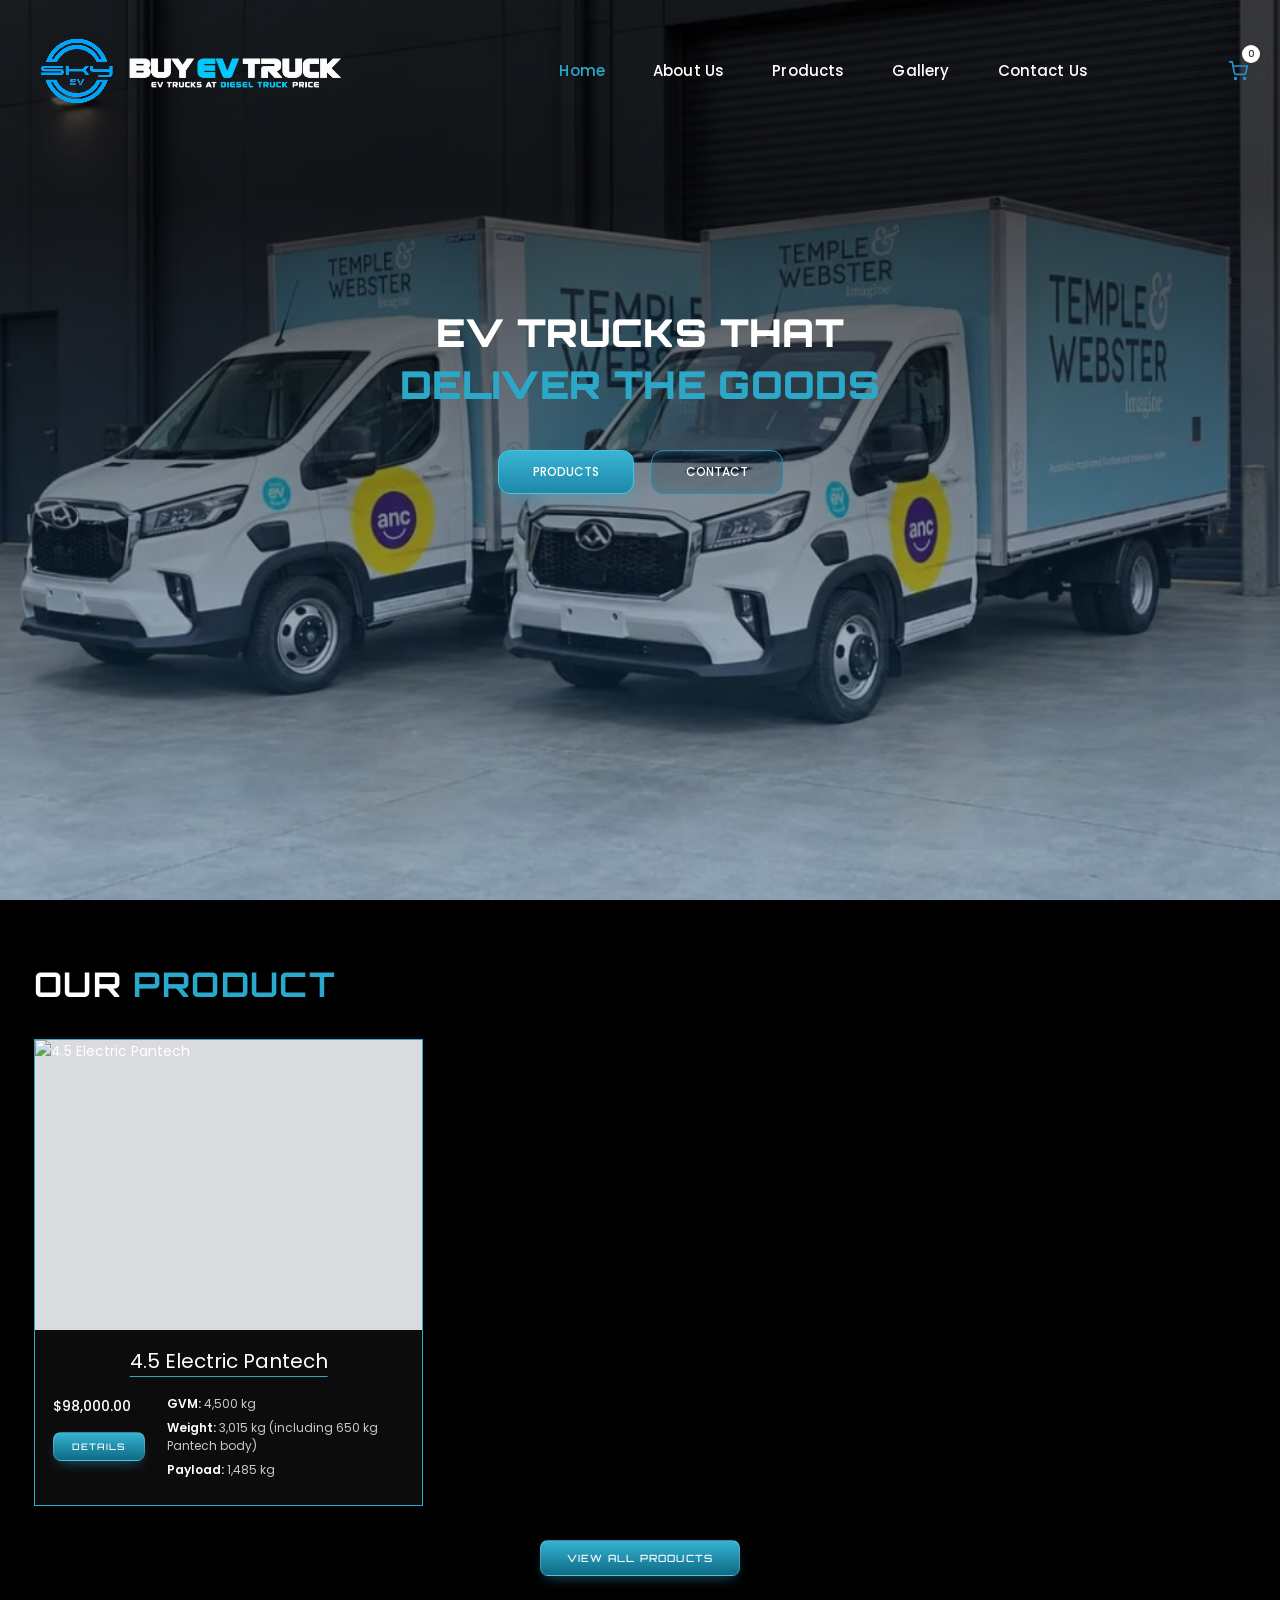
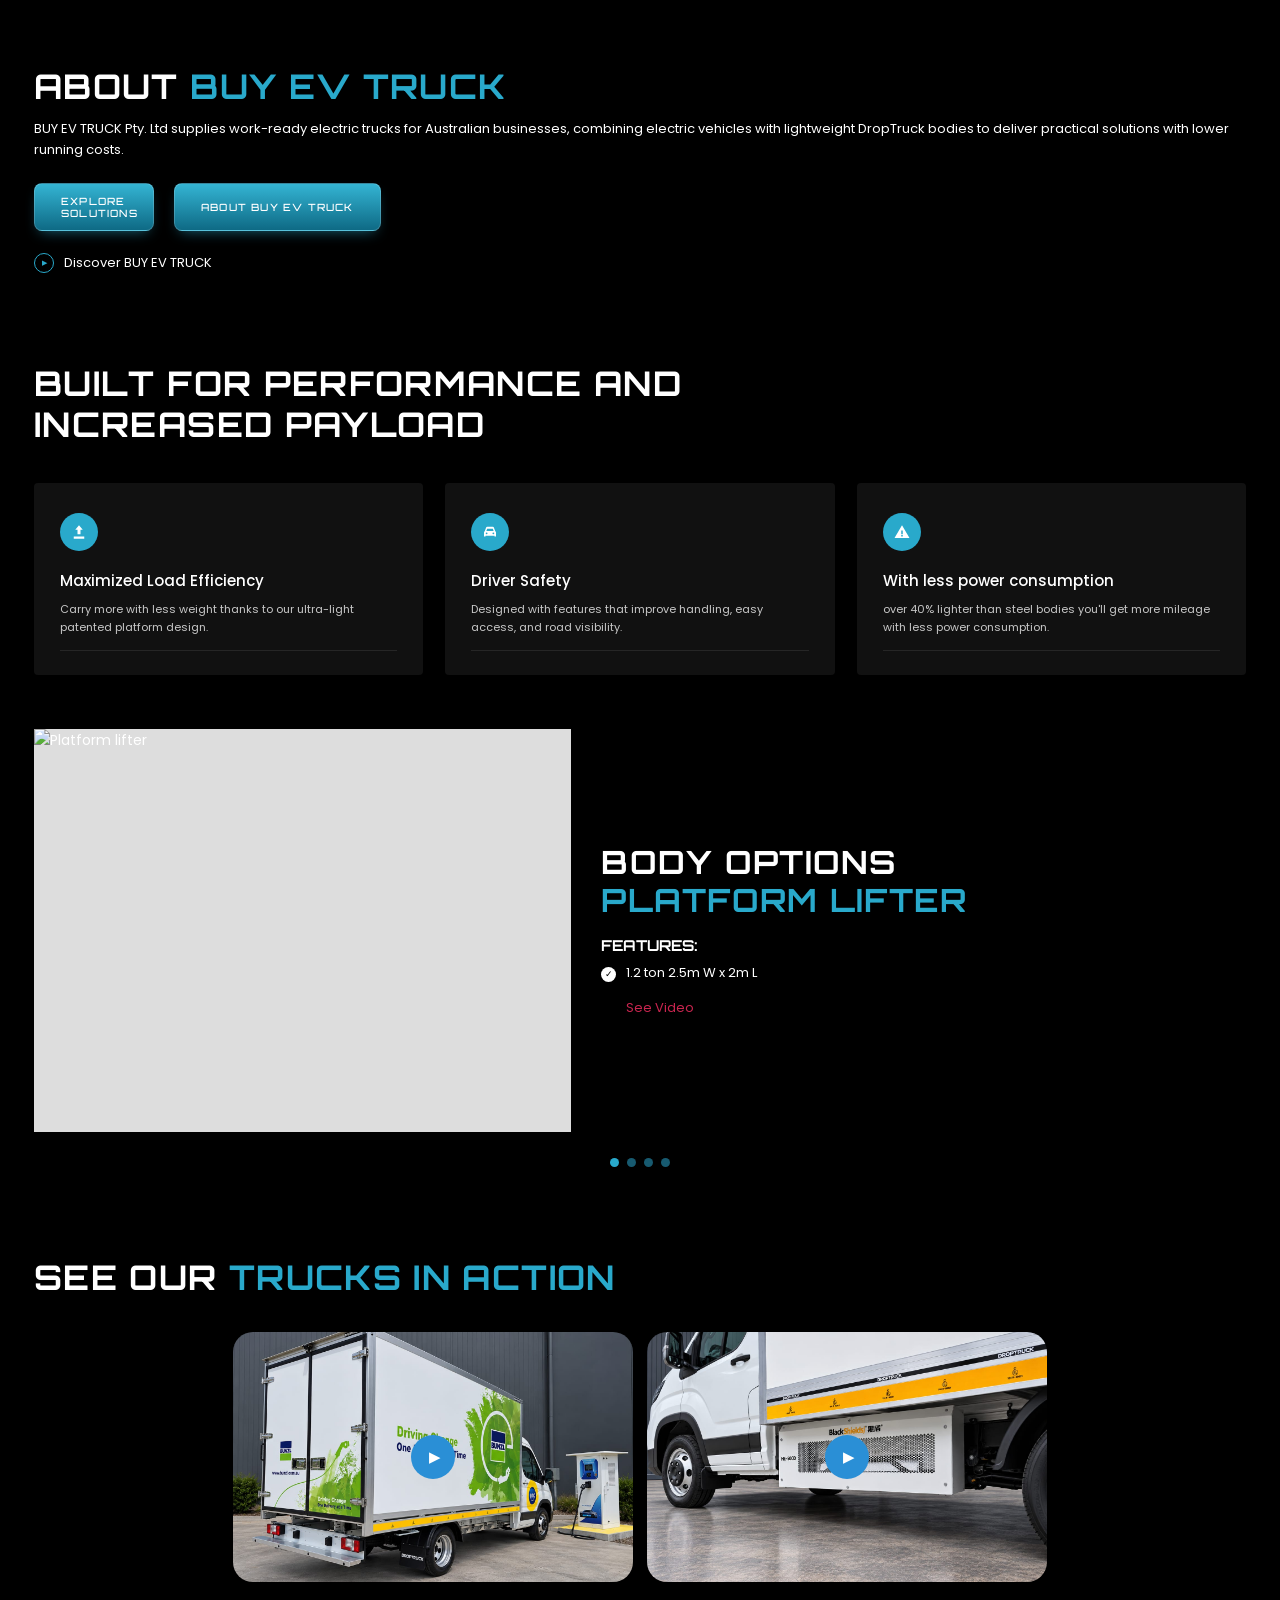
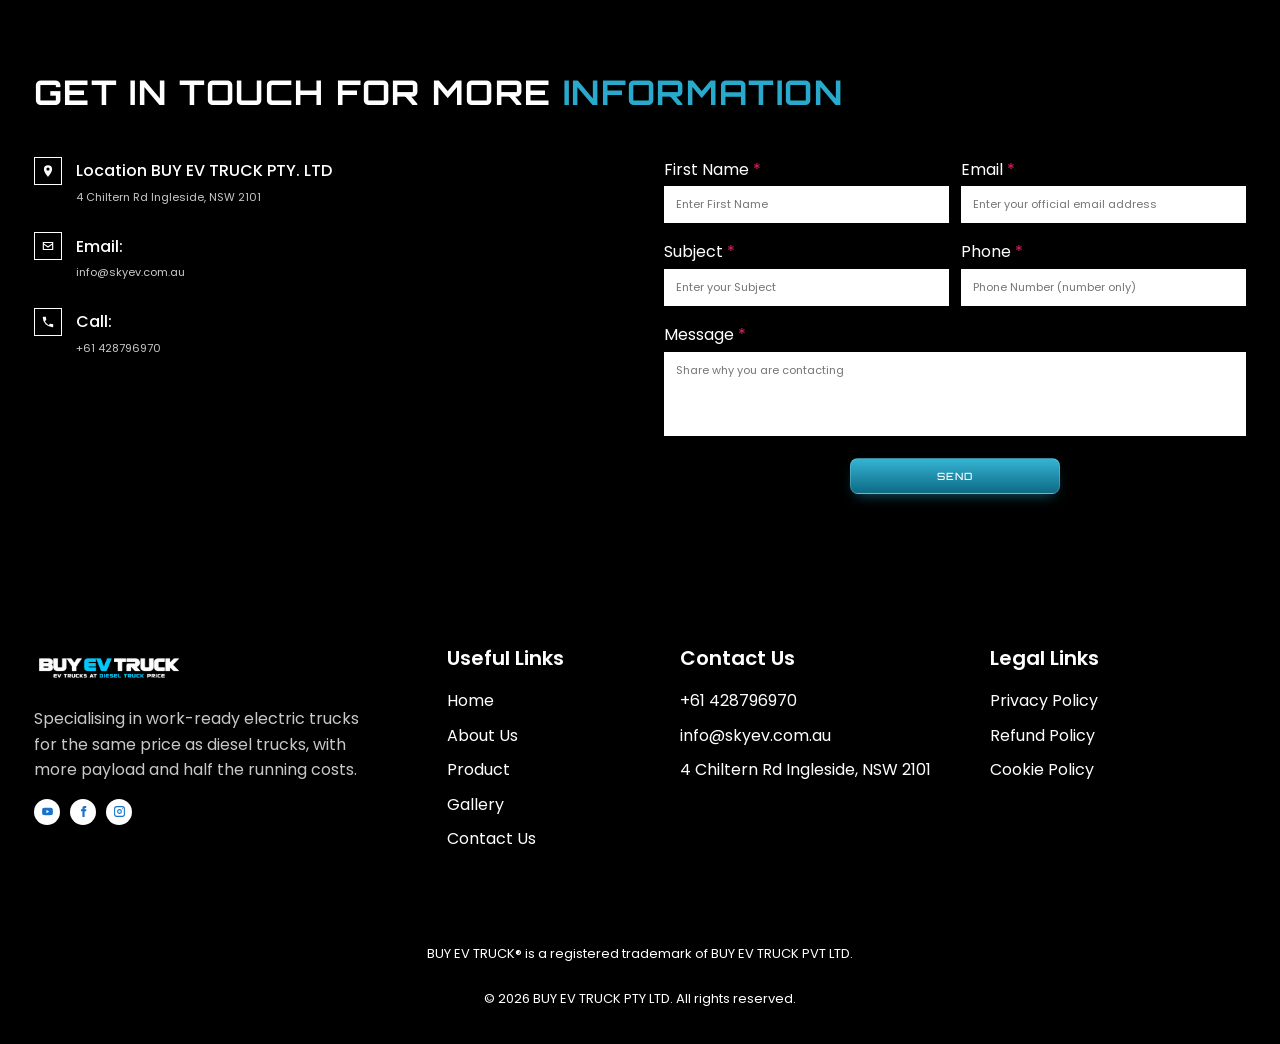
==== index.html @ 8d421ed3 "Update index.html" ====
<!doctype html>
<html lang="en">
  <head>
    <meta charset="UTF-8" />
    <meta name="viewport" content="width=device-width, initial-scale=1" />
    <title>Home | BUY EV TRUCK</title>
    <link rel="preconnect" href="https://fonts.googleapis.com" />
    <link
      href="https://fonts.googleapis.com/css2?family=Orbitron:wght@500;700;900&family=Poppins:wght@300;400;500;600&display=swap"
      rel="stylesheet"
    />
    <link rel="stylesheet" href="style.css" />
    <link
      rel="stylesheet"
      href="https://cdnjs.cloudflare.com/ajax/libs/font-awesome/7.3.1/css/all.css"
      integrity="sha512-x9WwyMYBnlXMNQ6kQ/Lyzu1NqIhLQKL5Oq6xByfXuRj7s9CskyCbLv/1IjqzJmXwFXWr0ov6jBV7Qbc0hh9nHg=="
      crossorigin="anonymous"
      referrerpolicy="no-referrer"
    />
  </head>
  <body>
    <header id="hd">
      <div class="hwrap">
        <a class="logoGrid" href="/">
          <video loop autoplay muted playsinline>
            <source src="/images/newLogo.webm">
          </video>
        </a>
        <a class="logo" href="/"><img src="/images/logo.png" alt="Buy Ev Truck Logo" /></a>
        <button class="burger" id="bg" aria-label="Menu">☰</button>
        <nav id="nv">
          <ul>
            <li><a class="on" href="/">Home</a></li>
            <li><a href="about.html">About Us</a></li>
            <li><a href="products.html">Products</a></li>
            <li><a href="#gallery">Gallery</a></li>
            <li><a href="#contact">Contact Us</a></li>
            <li>
              <a class="cart" href="#" aria-label="Cart"
                ><svg
                  width="20"
                  height="20"
                  viewBox="0 0 24 24"
                  fill="none"
                  stroke="currentColor"
                  stroke-width="2"
                >
                  <circle cx="9" cy="21" r="1" />
                  <circle cx="20" cy="21" r="1" />
                  <path
                    d="M1 1h4l2.7 13.4a2 2 0 0 0 2 1.6h9.7a2 2 0 0 0 2-1.6L23 6H6"
                  /></svg
                ><b>0</b></a
              >
            </li>
          </ul>
        </nav>
      </div>
    </header>

    <main id="top">
      <div class="hero">
        <div class="wrap">
          <h1>EV Trucks That <span>Deliver The Goods</span></h1>
          <div class="hero-btns">
            <a class="hb fill" href="#products">Products</a
            ><a class="hb ghost" href="#contact">Contact</a>
          </div>
        </div>
      </div>

      <section id="products">
        <div class="wrap">
          <h2>Our <span class="ac">Product</span></h2>
          <div class="grid" id="homeProducts"></div>
          <div style="text-align: center; margin-top: 34px">
            <a class="btn" href="products.html">View All Products</a>
          </div>
        </div>
      </section>

      <section id="about" class="about" style="padding-top: 90px">
        <div class="wrap">
          <div class="stack">
            <h2>About <span class="ac">Buy Ev Truck</span></h2>
            <p>
              BUY EV TRUCK Pty. Ltd supplies work-ready electric trucks for Australian businesses, combining electric vehicles with lightweight DropTruck bodies to deliver practical solutions with lower running costs.
            </p>
            <div style="display: flex; gap: 20px;">
              <a class="btn" style="width: 120px;" href="products.html">Explore Solutions</a>
              <a class="btn" style="display: flex; align-items: center; justfy-content: center;" href="/about.html">About Buy Ev Truck</a>
            </div>
            <a
              class="discover"
              href="https://youtube.com/shorts/9mEk3uQHOSY?si=m3sjvlnESc61tAbG"
              target="_blank"
              rel="noopener"
              ><i>▶</i> Discover BUY EV TRUCK</a
            >
          </div>
        </div>
      </section>

      <section style="padding-top: 90px">
        <div class="wrap">
          <h2 style="max-width: 760px">
            Built for Performance and increased payload
          </h2>
          <div class="feat">
            <div>
              <span class="ic"
                ><svg viewBox="0 0 24 24">
                  <path d="M12 3l5 6h-3v6h-4V9H7zM5 18h14v3H5z" /></svg
              ></span>
              <h4>Maximized Load Efficiency</h4>
              <p>
                Carry more with less weight thanks to our ultra-light patented
                platform design.
              </p>
            </div>
            <div>
              <span class="ic"
                ><svg viewBox="0 0 24 24">
                  <path
                    d="M5 11l1.6-4.5A2 2 0 0 1 8.5 5h7a2 2 0 0 1 1.9 1.5L19 11a2 2 0 0 1 1 1.7V18h-2v-1H6v1H4v-5.3A2 2 0 0 1 5 11zm2.2-.5h9.6l-1-3H8.2zM7.5 15a1.2 1.2 0 1 0 0-2.4 1.2 1.2 0 0 0 0 2.4zm9 0a1.2 1.2 0 1 0 0-2.4 1.2 1.2 0 0 0 0 2.4z"
                  /></svg
              ></span>
              <h4>Driver Safety</h4>
              <p>
                Designed with features that improve handling, easy access, and
                road visibility.
              </p>
            </div>
            <div>
              <span class="ic"
                ><svg viewBox="0 0 24 24">
                  <path d="M12 3L2 20h20zm-1 7h2v5h-2zm0 6h2v2h-2z" /></svg
              ></span>
              <h4>With less power consumption</h4>
              <p>
                over 40% lighter than steel bodies you'll get more mileage with
                less power consumption.
              </p>
            </div>
          </div>

          <div class="slider" id="sl">
            <div class="slide on">
              <img
                src="https://dao000pg6obv7.cloudfront.net/wp-content/uploads/2026/04/05104829/05-04-2026-01.webp"
                alt="Platform lifter"
              />
              <div>
                <h2>
                  Body Options<br /><span class="ac">Platform lifter</span>
                </h2>
                <h4>Features:</h4>
                <ul>
                  <li>1.2 ton 2.5m W x 2m L</li>
                </ul>
                <a
                  class="v"
                  href="https://youtube.com/shorts/jgB_237BGws"
                  target="_blank"
                  rel="noopener"
                  >See Video</a
                >
              </div>
            </div>
            <div class="slide">
              <img
                src="https://dao000pg6obv7.cloudfront.net/wp-content/uploads/2026/03/29004725/28-03-2026-01.webp"
                alt="Roller door"
              />
              <div>
                <h2>Body Options<br /><span class="ac">Roller Door</span></h2>
                <h4>Features:</h4>
                <ul>
                  <li>
                    High strength aluminium power coated. Roller door with
                    double aluminium hollow core.
                  </li>
                </ul>
                <a
                  class="v"
                  href="https://youtube.com/shorts/9Xf286ICIg0"
                  target="_blank"
                  rel="noopener"
                  >See Video</a
                >
              </div>
            </div>
            <div class="slide">
              <img
                src="https://dao000pg6obv7.cloudfront.net/wp-content/uploads/2026/03/29013926/28-03-2026-02.webp"
                alt="Side door pantech"
              />
              <div>
                <h2>Body Options<br /><span class="ac">Side Door</span></h2>
                <h4>Features:</h4>
                <ul>
                  <li>30mm polypropylene honeycomb panel.</li>
                </ul>
                <a
                  class="v"
                  href="https://www.youtube.com/shorts/qhRdh83KUCo"
                  target="_blank"
                  rel="noopener"
                  >See Video</a
                >
              </div>
            </div>
            <div class="slide">
              <img
                src="https://dao000pg6obv7.cloudfront.net/wp-content/uploads/2026/03/29013928/28-03-2026-03.webp"
                alt="5.4 M Pantech"
              />
              <div>
                <h2>Body Options<br /><span class="ac">5.4 M Pantech</span></h2>
                <h4>Features:</h4>
                <ul>
                  <li>High strength aluminium extrusion floor.</li>
                  <li>
                    15mm polypropylene honeycomb panel to achieve lightweight.
                  </li>
                  <li>5.5m L x 2.5m W x 2.4m H</li>
                  <li>810 kg weight.</li>
                  <li>
                    Heat insulation and moisture proof properties, Barndoor
                    standard or Roller door option with double aluminium hollow
                    core.
                  </li>
                </ul>
                <a
                  class="v"
                  href="https://www.youtube.com/shorts/qhRdh83KUCo"
                  target="_blank"
                  rel="noopener"
                  >See Video</a
                >
              </div>
            </div>
            <div class="dots">
              <button class="on" aria-label="Slide 1"></button
              ><button aria-label="Slide 2"></button
              ><button aria-label="Slide 3"></button
              ><button aria-label="Slide 4"></button>
            </div>
          </div>
        </div>
      </section>

      <section id="gallery" style="padding-top: 90px">
        <div class="wrap">
          <h2>See our <span class="ac">Trucks in Action</span></h2>
          <div class="vids">
            <a
              class="vid"
              href="https://www.youtube.com/shorts/-47t3LtEYHg"
              target="_blank"
              rel="noopener"
              ><img
                src="/images/video-1.jpeg"
                alt="Video 1"
              /><i>▶</i></a
            >
            <a
              class="vid"
              href="https://www.youtube.com/shorts/ZgOlQB7SwxM"
              target="_blank"
              rel="noopener"
              ><img
                src="/images/video-2.jpeg"
                alt="Video 2"
              /><i>▶</i></a
            >
          </div>
        </div>
      </section>

      <section id="contact" style="padding-top: 90px">
        <div class="wrap">
          <h2>Get in touch for more <span class="ac">Information</span></h2>
          <div class="cgrid">
            <div class="info">
              <div>
                <span
                  ><svg viewBox="0 0 24 24">
                    <path
                      d="M12 2a7 7 0 0 0-7 7c0 5 7 13 7 13s7-8 7-13a7 7 0 0 0-7-7zm0 9.5A2.5 2.5 0 1 1 12 6a2.5 2.5 0 0 1 0 5.500z"
                    /></svg></span
                ><b>Location BUY EV TRUCK PTY. LTD</b>
                <p>4 Chiltern Rd Ingleside, NSW 2101</p>
              </div>
              <div>
                <span
                  ><svg viewBox="0 0 24 24">
                    <path
                      d="M3 5h18v14H3zm2 2v.5l7 5 7-5V7zm14 3l-7 5-7-5v7h14z"
                    /></svg></span
                ><b>Email:</b>
                <p><a href="mailto:info@skyev.com.au">info@skyev.com.au</a></p>
              </div>
              <div>
                <span
                  ><svg viewBox="0 0 24 24">
                    <path
                      d="M6.6 10.800a15 15 0 0 0 6.600 6.600l2.200-2.200a1 1 0 0 1 1-.25 11 11 0 0 0 3.500.56 1 1 0 0 1 1 1V20a1 1 0 0 1-1 1A17 17 0 0 1 3 4a1 1 0 0 1 1-1h3.500a1 1 0 0 1 1 1c0 1.200.2 2.400.56 3.500a1 1 0 0 1-.25 1z"
                    /></svg></span
                ><b>Call:</b>
                <p><a href="tel:+61428796970">+61 428796970</a></p>
              </div>
            </div>
            <form id="f">
              <div>
                <label>First Name <em>*</em></label
                ><input required placeholder="Enter First Name" />
              </div>
              <div>
                <label>Email <em>*</em></label
                ><input
                  type="email"
                  required
                  placeholder="Enter your official email address"
                />
              </div>
              <div>
                <label>Subject <em>*</em></label
                ><input required placeholder="Enter your Subject" />
              </div>
              <div>
                <label>Phone <em>*</em></label
                ><input
                  type="tel"
                  required
                  pattern="[0-9+ ]{6,}"
                  placeholder="Phone Number (number only)"
                />
              </div>
              <div class="full">
                <label>Message <em>*</em></label
                ><textarea
                  required
                  placeholder="Share why you are contacting"
                ></textarea>
              </div>
              <button class="btn" type="submit">Send</button>
              <div id="ok" role="status"></div>
            </form>
          </div>
        </div>
      </section>
    </main>

    <footer>
      <div class="wrap">
        <div class="fgrid">
          <div>
            <a class="logo" href="/"
              ><img
                src="/images/logo.png"
                alt="Buy Ev Truck Logo"
            /></a>
            <p class="about-t">
              Specialising in work-ready electric trucks for the same price as diesel trucks, with more payload and half the running costs.
            </p>
            <div class="soc">
              <a
                href="https://www.youtube.com/@SKYEV_Australia"
                aria-label="YouTube"
                ><svg viewBox="0 0 24 24">
                  <path
                    d="M21.600 7.200a2.500 2.500 0 0 0-1.800-1.800C18.200 5 12 5 12 5s-6.200 0-7.800.4A2.500 2.500 0 0 0 2.400 7.200C2 8.800 2 12 2 12s0 3.200.4 4.800a2.500 2.500 0 0 0 1.800 1.800C5.800 19 12 19 12 19s6.200 0 7.800-.4a2.500 2.500 0 0 0 1.800-1.800c.4-1.600.4-4.800.4-4.800s0-3.200-.4-4.800zM10 15V9l5.200 3z"
                  /></svg
              ></a>
              <a
                href="https://www.facebook.com/SKYEV.Australia"
                aria-label="Facebook"
                ><svg viewBox="0 0 24 24">
                  <path
                    d="M14 8V6.500c0-.7.200-1 1.200-1H17V2h-2.800C11.500 2 10 3.600 10 6v2H7.500v3.500H10V22h4v-10.500h2.800L17.300 8z"
                  /></svg
              ></a>
              <a
                href="https://www.instagram.com/skyev.com.au"
                aria-label="Instagram"
                ><svg viewBox="0 0 24 24">
                  <path
                    d="M7 2h10a5 5 0 0 1 5 5v10a5 5 0 0 1-5 5H7a5 5 0 0 1-5-5V7a5 5 0 0 1 5-5zm0 2a3 3 0 0 0-3 3v10a3 3 0 0 0 3 3h10a3 3 0 0 0 3-3V7a3 3 0 0 0-3-3zm5 3.500A4.500 4.500 0 1 1 7.500 12 4.500 4.500 0 0 1 12 7.500zm0 2A2.500 2.500 0 1 0 14.500 12 2.500 2.500 0 0 0 12 9.500zM17.500 6a1 1 0 1 1-1 1 1 1 0 0 1 1-1z"
                  /></svg
              ></a>
            </div>
          </div>
          <div>
            <h5>Useful Links</h5>
            <ul>
              <li><a href="/">Home</a></li>
              <li><a href="about.html">About Us</a></li>
              <li><a href="products.html">Product</a></li>
              <li><a href="#gallery">Gallery</a></li>
              <li><a href="#contact">Contact Us</a></li>
            </ul>
          </div>
          <div>
            <h5>Contact Us</h5>
            <ul>
              <li><a href="tel:+61428796970">+61 428796970</a></li>
              <li><a href="mailto:info@skyev.com.au">info@skyev.com.au</a></li>
              <li>4 Chiltern Rd Ingleside, NSW 2101</li>
            </ul>
          </div>
          <div>
            <h5>Legal Links</h5>
            <ul>
              <li><a href="#">Privacy Policy</a></li>
              <li><a href="#">Refund Policy</a></li>
              <li><a href="#">Cookie Policy</a></li>
            </ul>
          </div>
        </div>
        <div class="copy">
          BUY EV TRUCK® is a registered trademark of BUY EV TRUCK PVT LTD.<br />© 2026 BUY EV TRUCK PTY
          LTD. All rights reserved.
        </div>
      </div>
    </footer>

    <script src="app.js"></script>
    <script>
      SKY.renderCards("#homeProducts", 3);
    </script>
    <script>
      (function () {
        var hd = document.getElementById("hd"),
          nv = document.getElementById("nv");
        addEventListener(
          "scroll",
          function () {
            hd.classList.toggle("solid", scrollY > 40);
          },
          { passive: true },
        );
        document.getElementById("bg").onclick = function () {
          nv.classList.toggle("open");
        };
        nv.addEventListener("click", function (e) {
          if (e.target.tagName === "A") nv.classList.remove("open");
        });
        var s = document.querySelectorAll(".slide"),
          d = document.querySelectorAll(".dots button"),
          i = 0,
          t;
        function go(n) {
          i = n;
          s.forEach(function (e, k) {
            e.classList.toggle("on", k === n);
          });
          d.forEach(function (e, k) {
            e.classList.toggle("on", k === n);
          });
        }
        function run() {
          clearInterval(t);
          t = setInterval(function () {
            go((i + 1) % s.length);
          }, 6000);
        }
        d.forEach(function (b, k) {
          b.onclick = function () {
            go(k);
            run();
          };
        });
        run();
        document.getElementById("f").onsubmit = function (e) {
          e.preventDefault();
          document.getElementById("ok").textContent =
            "Thank you. Your message has been sent.";
          this.reset();
        };
      })();
    </script>
  </body>
</html>
---- style.css ----
:root {
  --teal: #29a9cb;
  --teal-d: #0d6580;
  --bg: #000;
  --card: #0c0c0d;
  --mut: #c8c8c8;
  --grad: linear-gradient(180deg, #34b4d3 0%, #0e6a85 100%);
  --hero-img: url("hero-bg.jpg");
}
* {
  box-sizing: border-box;
  margin: 0;
  padding: 0;
}
html {
  scroll-behavior: smooth;
}
body {
  background: var(--bg);
  color: #fff;
  font:
    400 14px/1.6 "Poppins",
    sans-serif;
  -webkit-font-smoothing: antialiased;
}
a {
  color: inherit;
  text-decoration: none;
}
ul {
  list-style: none;
}
img {
  display: block;
  max-width: 100%;
}
.wrap {
  max-width: 1260px;
  margin: 0 auto;
  padding: 0 24px;
}
h1,
h2,
h3.t {
  font-family: "Orbitron", sans-serif;
  text-transform: uppercase;
  font-weight: 700;
  letter-spacing: 0.04em;
}
h2 {
  font-size: clamp(24px, 3.2vw, 34px);
  line-height: 1.2;
}
.ac {
  color: var(--teal);
}
.btn {
  display: inline-block;
  background: var(--grad);
  color: #fff;
  font:
    500 10px "Orbitron",
    sans-serif;
  letter-spacing: 0.12em;
  text-transform: uppercase;
  padding: 11px 26px;
  border-radius: 8px;
  border: 1px solid rgba(255, 255, 255, 0.18);
  box-shadow: 0 6px 14px -6px rgba(41, 169, 203, 0.6);
  cursor: pointer;
  transition:
    filter 0.2s,
    transform 0.2s;
}
.btn:hover {
  filter: brightness(1.12);
  transform: translateY(-1px);
}
.btn.sm {
  padding: 8px 18px;
  font-size: 9px;
}
:focus-visible {
  outline: 2px solid var(--teal);
  outline-offset: 3px;
}

/* header */
header {
  position: fixed;
  top: 0;
  left: 0;
  right: 0;
  z-index: 50;
  padding: 26px 0;
  transition:
    background 0.3s,
    padding 0.3s;
}
header.solid {
  background: rgba(0, 0, 0, 0.88);
  backdrop-filter: blur(8px);
  padding: 10px 0;
}
.hwrap {
  max-width: 1240px;
  margin: 0 auto;
  padding: 0 12px;
  display: flex;
  align-items: center;
  justify-content: space-between;
}
.logo img {
  height: 75px;
  width: auto;
}
nav {
  margin-left: auto;
  display: flex;
  align-items: center;
}
nav ul {
  display: flex;
  gap: 48px;
  align-items: center;
}
nav a {
  font-size: 15px;
  font-weight: 500;
  letter-spacing: 0.01em;
  padding: 4px 0;
  transition: color 0.2s;
}
nav a.on,
nav a:hover {
  color: #29a9cb;
}
nav li:last-child {
  margin-left: 92px;
}
.cart {
  display: flex;
  position: relative;
  color: #2a8fd0;
}
.cart b {
  position: absolute;
  top: -12px;
  right: -12px;
  background: #fff;
  color: #222;
  border-radius: 50%;
  width: 18px;
  height: 18px;
  font: 500 9px/18px "Poppins";
  text-align: center;
}
.burger {
  display: none;
  /* margin-left: auto; */
  background: none;
  border: 0;
  color: #fff;
  font-size: 26px;
  cursor: pointer;
}

/* hero */
.hero {
  position: relative;
  height: 100vh;
  min-height: 620px;
  max-height: 940px;
  display: grid;
  place-items: center;
  text-align: center;
  padding-bottom: 100px;
  background: url("./images/hero-baackground.jpg") no-repeat center center/cover;
}
.hero::after {
  content: "";
  position: absolute;
  top: 0px;
  left: 0px;
  bottom: 0px;
  right: 0px;
  opacity: 0.7;
  background-image: linear-gradient(180deg, #000000 22%, #287cc161 95%);
}
.hero h1 {
  font:
    900 clamp(28px, 3vw, 58px)/1.36 "Orbitron",
    sans-serif;
  letter-spacing: 0.01em;
  text-transform: uppercase;
  color: #fff;
  position: relative;
  z-index: 9;
}
.hero h1 span {
  display: block;
  color: #2ba8c8;
}
.hero-btns {
  margin-top: 40px;
  display: inline-flex;
  gap: 17px;
  position: relative;
  z-index: 9;
}
.hb {
  display: inline-flex;
  align-items: center;
  justify-content: center;
  height: 44px;
  padding: 0 34px;
  border-radius: 12px;
  font:
    500 12px/1 "Poppins",
    sans-serif;
  text-transform: uppercase;
  color: #fff;
  border: 1px solid #2a8fb3;
  transition:
    background 0.25s,
    box-shadow 0.25s,
    transform 0.25s;
}
.hb.fill {
  background: linear-gradient(180deg, #38b5d4 0%, #1f87a8 100%);
  border-color: #4bc2e0;
  box-shadow: 0 6px 16px -4px rgba(43, 168, 200, 0.55);
}
.hb.ghost {
  background: rgba(16, 38, 58, 0.22);
  box-shadow: 0 0 14px rgba(42, 143, 179, 0.25) inset;
}
.hb:hover {
  transform: translateY(-2px);
}
.hb.fill:hover {
  box-shadow: 0 10px 22px -4px rgba(43, 168, 200, 0.8);
}
.hb.ghost:hover {
  background: linear-gradient(180deg, #38b5d4 0%, #1f87a8 100%);
  border-color: #4bc2e0;
}

/* sections */
section {
  padding: 64px 0 0;
}
.grid {
  display: grid;
  grid-template-columns: repeat(3, 1fr);
  gap: 22px;
  margin-top: 34px;
}
.card {
  border: 1px solid var(--teal);
  background: var(--card);
  display: flex;
  flex-direction: column;
}
.card .img {
  aspect-ratio: 4/3;
  overflow: hidden;
  background: #d9dbde;
}
.card img {
  width: 100%;
  height: 100%;
  object-fit: cover;
  transition: transform 0.5s;
}
.card:hover img {
  transform: scale(1.04);
}
.card .body {
  padding: 16px 18px 20px;
  flex: 1;
}
.card h3 {
  font: 400 20px "Poppins";
  text-align: center;
  display: table;
  margin: 0 auto 16px;
  padding-bottom: 3px;
  text-decoration: underline !important;
  text-decoration-color: #2ea8c4 !important;
  text-underline-offset: 8px !important;
  text-decoration-thickness: 1px !important;
}
.row {
  display: grid;
  grid-template-columns: auto 1fr;
  gap: 12px 22px;
  align-items: start;
}
.left {
  display: flex;
  flex-direction: column;
  gap: 14px;
  align-items: flex-start;
}
.price {
  font-size: 14px;
  font-weight: 500;
  white-space: nowrap;
}
.spec li {
  position: relative;
  font-size: 12px;
  line-height: 1.5;
  margin-bottom: 6px;
  color: var(--mut);
}
/* .spec li::before {
  content: "<i class="fa-regular fa-circle-check"></i>";
  position: absolute;
  left: 0;
  top: 1px;
  width: 12px;
  height: 12px;
  border: 1px solid var(--teal);
  border-radius: 50%;
  color: var(--teal);
  font-size: 7px;
  line-height: 10px;
  text-align: center;
} */
 .spec li i {
    color: var(--teal);
}
.spec b {
  color: #fff;
  font-weight: 600;
}

.about p {
  font-size: 13px;
  margin: 12px 0 22px;
}
.discover {
  display: inline-flex;
  align-items: center;
  gap: 10px;
  margin-top: 22px;
  font-size: 13px;
  margin-left: 0;
}
.discover i {
  width: 20px;
  height: 20px;
  border: 1.5px solid var(--teal);
  border-radius: 50%;
  display: grid;
  place-items: center;
  font-size: 7px;
  color: var(--teal);
  font-style: normal;
  padding-left: 1px;
}
.about .stack {
  display: flex;
  flex-direction: column;
  align-items: flex-start;
}

.feat {
  display: grid;
  grid-template-columns: repeat(3, 1fr);
  gap: 22px;
  margin-top: 38px;
}
.feat div {
  background: #111;
  padding: 30px 26px 24px;
  border-radius: 4px;
}
.ic {
  width: 38px;
  height: 38px;
  border-radius: 50%;
  background: var(--teal);
  display: grid;
  place-items: center;
  margin-bottom: 18px;
}
.ic svg {
  width: 18px;
  height: 18px;
  fill: #fff;
}
.feat h4 {
  font-weight: 500;
  font-size: 15px;
  margin-bottom: 8px;
}
.feat p {
  font-size: 11px;
  color: var(--mut);
  padding-bottom: 14px;
  border-bottom: 1px solid #262626;
}

/* slider */
.slider {
  margin-top: 54px;
}
.slide {
  display: none;
  grid-template-columns: minmax(0, 5fr) minmax(0, 6fr);
  gap: 30px;
  align-items: center;
  animation: fade 0.5s;
}
.slide.on {
  display: grid;
}
@keyframes fade {
  from {
    opacity: 0;
  }
  to {
    opacity: 1;
  }
}
.slide img {
  width: 100%;
  aspect-ratio: 4/3;
  object-fit: cover;
  background: #ddd;
}
.slide h2 {
  font-size: clamp(22px, 2.8vw, 32px);
}
.slide h4 {
  font: 700 15px "Orbitron";
  text-transform: uppercase;
  margin: 16px 0 8px;
}
.slide li {
  display: flex;
  gap: 10px;
  font-size: 13px;
  margin-bottom: 4px;
}
.slide li::before {
  content: "✓";
  flex: none;
  width: 15px;
  height: 15px;
  margin-top: 4px;
  border-radius: 50%;
  background: #fff;
  color: #000;
  font-size: 9px;
  line-height: 15px;
  text-align: center;
}
.slide .v {
  display: inline-block;
  margin: 10px 0 0 25px;
  color: #c9254f;
  font-size: 13px;
}
.slide .v:hover {
  text-decoration: underline;
}
.dots {
  display: flex;
  gap: 8px;
  justify-content: center;
  margin-top: 26px;
}
.dots button {
  width: 9px;
  height: 9px;
  border-radius: 50%;
  border: 0;
  background: #175a70;
  cursor: pointer;
  padding: 0;
}
.dots button.on {
  background: var(--teal);
}

.vids {
  display: flex;
  gap: 14px;
  justify-content: center;
  margin-top: 34px;
}
.vid {
  position: relative;
  width: min(100%, 400px);
  aspect-ratio: 16/10;
  overflow: hidden;
  display: block;
  border-radius: 20px;
}
.vid:hover img {
  transform: scale(1.1);
  transition: 0.3s;
}
.vid img {
  width: 100%;
  height: 100%;
  object-fit: cover;
}
.vid i {
  position: absolute;
  inset: 0;
  margin: auto;
  width: 44px;
  height: 44px;
  border-radius: 50%;
  background: #2a8fd6;
  color: #fff;
  display: grid;
  place-items: center;
  font-size: 15px;
  font-style: normal;
  padding-left: 3px;
  transition: transform 0.2s;
}
.vid:hover i {
  transform: scale(1.12);
}

/* contact */
.cgrid {
  display: grid;
  grid-template-columns: 1fr 1fr;
  gap: 48px;
  margin-top: 44px;
}
.info {
  display: flex;
  flex-direction: column;
  gap: 26px;
}
.info div {
  display: grid;
  grid-template-columns: 28px 1fr;
  gap: 0 14px;
  align-items: center;
}
.info span {
  width: 28px;
  height: 28px;
  border: 1.5px solid #fff;
  display: grid;
  place-items: center;
}
.info svg {
  width: 14px;
  height: 14px;
  fill: #fff;
}
.info b {
  font-weight: 500;
  font-size: 16px;
}
.info p {
  grid-column: 2;
  font-size: 11px;
  margin-top: 4px;
  color: var(--mut);
}
form {
  display: grid;
  gap: 16px 12px;
}
form#f {
  grid-template-columns: 1fr 1fr;
}
form label {
  display: block;
  font-size: 16px;
  margin-bottom: 4px;
}
form label em {
  color: #e0245e;
  font-style: normal;
}
form input,
form textarea {
  width: 100%;
  background: #fff;
  border: 0;
  padding: 10px 12px;
  font: 400 11px "Poppins";
  color: #222;
  border-radius: 0;
}
form textarea {
  height: 84px;
  resize: none;
}
form .full {
  grid-column: 1/-1;
}
form .btn {
  grid-column: 1/-1;
  justify-self: center;
  min-width: 210px;
  text-align: center;
}
#ok {
  grid-column: 1/-1;
  text-align: center;
  font-size: 12px;
  color: var(--teal);
  min-height: 18px;
}

/* footer */
footer {
  margin-top: 80px;
  padding: 34px 0 22px;
}
.fgrid {
  display: grid;
  grid-template-columns: 1.5fr 0.8fr 1.1fr 1fr;
  gap: 28px;
}
footer h5 {
  font-size: 20px;
  font-weight: 600;
  margin-bottom: 14px;
}
footer li,
footer p {
  font-size: 16px;
  margin-bottom: 9px;
}
footer a:hover {
  color: var(--teal);
}
footer .logo img {
  height: 50px;
}
.about-t {
  max-width: 90%;
  margin-top: 14px;
  color: var(--mut);
}
.soc {
  display: flex;
  gap: 10px;
  margin-top: 16px;
}
.soc a {
  width: 26px;
  height: 26px;
  border-radius: 50%;
  background: #fff;
  display: grid;
  place-items: center;
}
.soc svg {
  width: 13px;
  height: 13px;
  fill: #1a73c8;
}
.copy {
  text-align: center;
  font-size: 13px;
  margin-top: 70px;
  line-height: 3.5;
}

@media (max-width: 900px) {
  .burger {
    display: block;
  }
  nav {
    margin: 0;
    position: fixed;
    inset: 0 0 0 auto;
    width: 260px;
    background: #0a0a0a;
    padding: 550px 28px;
    transform: translateX(100%);
    transition: transform 0.3s;
  }
  nav.open {
    transform: none;
  }
  nav ul {
    flex-direction: column;
    align-items: flex-start;
    gap: 22px;
  }
  nav li:last-child {
    margin-left: 0;
  }
  .hero {
    padding-bottom: 60px;
  }
  .grid,
  .feat,
  .cgrid,
  .fgrid,
  .slide.on {
    grid-template-columns: 1fr;
  }
  .vids {
    flex-wrap: wrap;
  }
  .row {
    /* grid-template-columns: 1fr; */
  }
  #homeProducts .row {
    display: flex !important;
    gap: 12px 12px;
  }
  .card .body {
    padding: 16px 8px 20px;
}
}
@media (prefers-reduced-motion: reduce) {
  * {
    animation: none !important;
    transition: none !important;
  }
}

/* ===== shared: inner pages ===== */
.card .img {
  display: block;
}
.card h3 a:hover {
  color: var(--teal);
}
.page {
  padding: 130px 0 0;
  min-height: 70vh;
}
.crumbs {
  font-size: 12px;
  color: var(--mut);
  margin-bottom: 18px;
}
.crumbs a:hover {
  color: var(--teal);
}
.toolbar {
  display: flex;
  gap: 12px;
  flex-wrap: wrap;
  margin-top: 26px;
  align-items: center;
}
.toolbar input,
.toolbar select,
.fld input,
.fld textarea,
.fld select {
  background: #111;
  border: 1px solid #2a2a2a;
  color: #fff;
  padding: 11px 14px;
  font:
    400 13px "Poppins",
    sans-serif;
  border-radius: 6px;
  width: 100%;
}
.toolbar input {
  flex: 1;
  min-width: 220px;
  width: auto;
}
.toolbar select {
  width: auto;
}
.toolbar input:focus,
.fld input:focus,
.fld textarea:focus {
  border-color: var(--teal);
  outline: 0;
}
.count {
  font-size: 12px;
  color: var(--mut);
  margin-left: auto;
}
.empty {
  padding: 70px 0;
  text-align: center;
  color: var(--mut);
}
.detail {
  display: grid;
  grid-template-columns: minmax(0, 1.1fr) minmax(0, 1fr);
  gap: 48px;
  margin-top: 10px;
}
.gal-main {
  aspect-ratio: 4/3;
  background: #d9dbde;
  border: 1px solid var(--teal);
  overflow: hidden;
}
.gal-main img {
  width: 100%;
  height: 100%;
  object-fit: cover;
}
.thumbs {
  display: flex;
  gap: 10px;
  margin-top: 12px;
  flex-wrap: wrap;
}
.thumbs button {
  width: 92px;
  aspect-ratio: 4/3;
  border: 1px solid #333;
  padding: 0;
  background: #222;
  cursor: pointer;
  opacity: 0.65;
  overflow: hidden;
  transition: opacity 0.2s;
}
.thumbs button img {
  width: 100%;
  height: 100%;
  object-fit: cover;
}
.thumbs button.on,
.thumbs button:hover {
  border-color: var(--teal);
  opacity: 1;
}
.detail h1 {
  font-size: clamp(22px, 2.6vw, 32px);
  line-height: 1.25;
}
.d-price {
  font:
    700 26px "Orbitron",
    sans-serif;
  color: var(--teal);
  margin: 14px 0;
}
.d-desc {
  color: var(--mut);
  font-size: 13px;
  margin-bottom: 24px;
  white-space: pre-line;
}
.detail h4 {
  font:
    700 14px "Orbitron",
    sans-serif;
  text-transform: uppercase;
  margin-bottom: 10px;
  letter-spacing: 0.06em;
}
table.specs {
  width: 100%;
  border-collapse: collapse;
  margin-bottom: 28px;
}
table.specs td {
  padding: 11px 4px;
  border-bottom: 1px solid #262626;
  font-size: 13px;
  vertical-align: top;
}
table.specs td:first-child {
  color: var(--mut);
  width: 38%;
}
.actions {
  display: flex;
  gap: 12px;
  flex-wrap: wrap;
}
.btn.line {
  background: transparent;
  border-color: var(--teal);
  box-shadow: none;
}
.btn.line:hover {
  background: var(--grad);
}
.related {
  margin-top: 80px;
}
/* admin */
.panel {
  background: #101010;
  border: 1px solid #232323;
  border-radius: 8px;
  padding: 26px;
}
.adm {
  display: grid;
  grid-template-columns: minmax(0, 1fr) minmax(0, 1fr);
  gap: 26px;
  margin-top: 30px;
  align-items: start;
}
.fld {
  margin-bottom: 16px;
}
.fld label {
  display: block;
  font-size: 11px;
  margin-bottom: 5px;
  color: var(--mut);
}
.fld textarea {
  min-height: 90px;
  resize: vertical;
}
.fld em {
  color: #e0245e;
  font-style: normal;
}
.urlrow,
.specrow {
  display: flex;
  gap: 8px;
  margin-top: 8px;
}
.specrow input {
  flex: 1;
  width: auto;
}
.specrow button,
.xbtn {
  background: #1b1b1b;
  border: 1px solid #333;
  color: #fff;
  border-radius: 6px;
  padding: 0 12px;
  cursor: pointer;
  font-size: 12px;
}
.xbtn:hover {
  border-color: var(--teal);
}
.prev {
  display: flex;
  gap: 10px;
  flex-wrap: wrap;
  margin-top: 10px;
}
.prev div {
  position: relative;
  width: 96px;
  aspect-ratio: 4/3;
  border: 2px solid #333;
  cursor: pointer;
}
.prev div.main {
  border-color: var(--teal);
}
.prev img {
  width: 100%;
  height: 100%;
  object-fit: cover;
}
.prev button {
  position: absolute;
  top: -8px;
  right: -8px;
  width: 20px;
  height: 20px;
  border-radius: 50%;
  border: 0;
  background: #c9254f;
  color: #fff;
  cursor: pointer;
  font-size: 12px;
  line-height: 20px;
}
.prev small {
  position: absolute;
  left: 0;
  bottom: 0;
  background: var(--teal);
  font-size: 8px;
  padding: 0 5px;
}
.hint {
  font-size: 11px;
  color: var(--mut);
  margin-top: 6px;
}
.list-item {
  display: grid;
  grid-template-columns: 64px 1fr auto;
  gap: 14px;
  align-items: center;
  padding: 12px 0;
  border-bottom: 1px solid #232323;
}
.list-item img {
  width: 64px;
  height: 48px;
  object-fit: cover;
  background: #222;
}
.list-item b {
  font-weight: 500;
  font-size: 13px;
  display: block;
}
.list-item small {
  color: var(--mut);
  font-size: 11px;
}
.badge {
  display: inline-block;
  background: var(--teal-d);
  color: #fff;
  font-size: 9px;
  padding: 1px 8px;
  border-radius: 10px;
  margin-left: 6px;
}
.rowbtns {
  display: flex;
  gap: 6px;
}
.rowbtns .xbtn {
  padding: 6px 10px;
}
.rowbtns .del:hover {
  border-color: #c9254f;
  color: #ff7a99;
}
.msg {
  font-size: 12px;
  color: var(--teal);
  margin-left: 10px;
}
.gate {
  max-width: 380px;
  margin: 40px auto;
}
.tools {
  display: flex;
  gap: 8px;
  flex-wrap: wrap;
  margin-bottom: 10px;
}
.tools .xbtn {
  padding: 8px 12px;
}
@media (max-width: 900px) {
  .detail,
  .adm {
    grid-template-columns: 1fr;
  }
}

.btn.wa {
  background: linear-gradient(180deg, #2fdc77 0%, #169e4f 100%);
  border-color: #4fe58e;
  box-shadow: 0 6px 14px -6px rgba(37, 211, 102, 0.7);
  display: inline-flex;
  align-items: center;
}

/* ---------- product video in gallery ---------- */
.gal-main video,
.gal-main iframe {
  display: block;
  width: 100%;
  height: 100%;
  border: 0;
  background: #000;
  object-fit: contain;
}
.thumbs button.vthumb {
  position: relative;
}
.thumbs button .play {
  position: absolute;
  inset: 0;
  display: flex;
  align-items: center;
  justify-content: center;
  background: rgba(0, 0, 0, 0.45);
  color: #fff;
  font-size: 18px;
}
.vprev {
  margin-top: 10px;
}
.vprev .vbox {
  aspect-ratio: 16/9;
  max-width: 360px;
  background: #000;
  border: 1px solid var(--teal);
  margin-bottom: 8px;
}
.vprev video,
.vprev iframe {
  width: 100%;
  height: 100%;
  border: 0;
}

/* ---------- gallery slider ---------- */
.gal-main.slider {
  position: relative;
}
.gal-main .track {
  position: absolute;
  inset: 0;
  display: flex;
  transition: transform 0.6s ease;
}
.gal-main .slide {
  position: relative;
  flex: 0 0 100%;
  min-width: 100%;
  height: 100%;
  overflow: hidden;
}
.gal-main .slide img,
.gal-main .slide video,
.gal-main .slide iframe {
  position: absolute;
  inset: 0;
  width: 100%;
  height: 100%;
  display: block;
}
.gal-main .slide img {
  object-fit: cover;
}
.gal-main .slide.v {
  background: #000;
}
.gal-main .arr {
  position: absolute;
  top: 50%;
  transform: translateY(-50%);
  z-index: 2;
  width: 38px;
  height: 38px;
  border-radius: 50%;
  border: 1px solid rgba(255, 255, 255, 0.35);
  background: rgba(0, 0, 0, 0.55);
  color: #fff;
  cursor: pointer;
  opacity: 0;
  transition: opacity 0.2s;
}
.gal-main .arr.prev {
  left: 10px;
}
.gal-main .arr.next {
  right: 10px;
}
.gal-main:hover .arr,
.gal-main .arr:focus-visible {
  opacity: 1;
}
@media (hover: none) {
  .gal-main .arr {
    opacity: 0.85;
  }
}

/* thumbnails: show 5, scroll sideways when there are more */
.thumbs {
  flex-wrap: nowrap;
  overflow-x: auto;
  overflow-y: hidden;
  padding-bottom: 6px;
  scrollbar-width: thin;
  scrollbar-color: var(--teal) #222;
}
.thumbs button {
  flex: 0 0 calc((100% - 40px) / 5);
  width: calc((100% - 40px) / 5);
}
.thumbs::-webkit-scrollbar {
  height: 6px;
}
.thumbs::-webkit-scrollbar-track {
  background: #222;
}
.thumbs::-webkit-scrollbar-thumb {
  background: var(--teal);
  border-radius: 3px;
}

.logoGrid{
  display: flex;
  align-items: center;
  /* justify-content: center; */
}
.logoGrid video{
  width: 90px;
  height: auto;
  object-fit: cover;
}
@media (max-width: 512px) {
.logoGrid video{
  width: 60px;
  
}.logo img {
  height: 80px;
}
  .btn{
    padding: 11px 6px;
  }
}
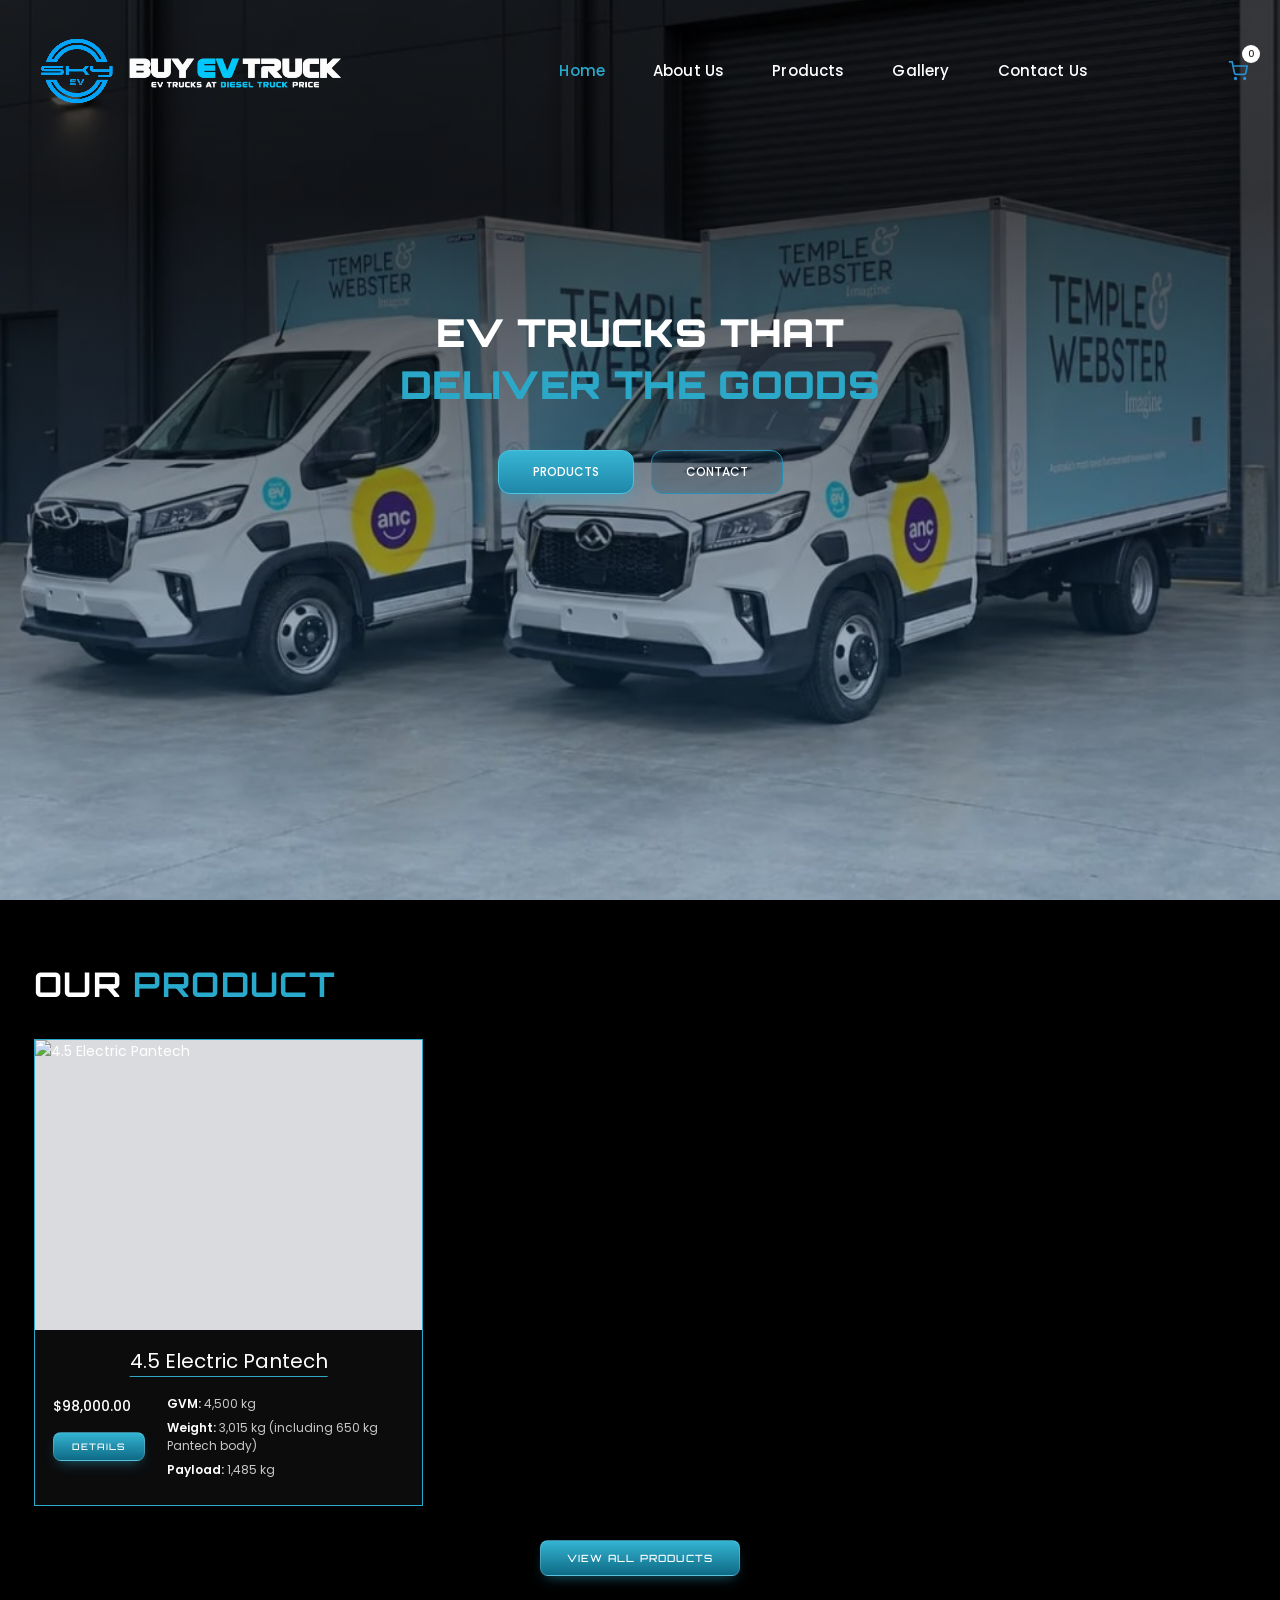
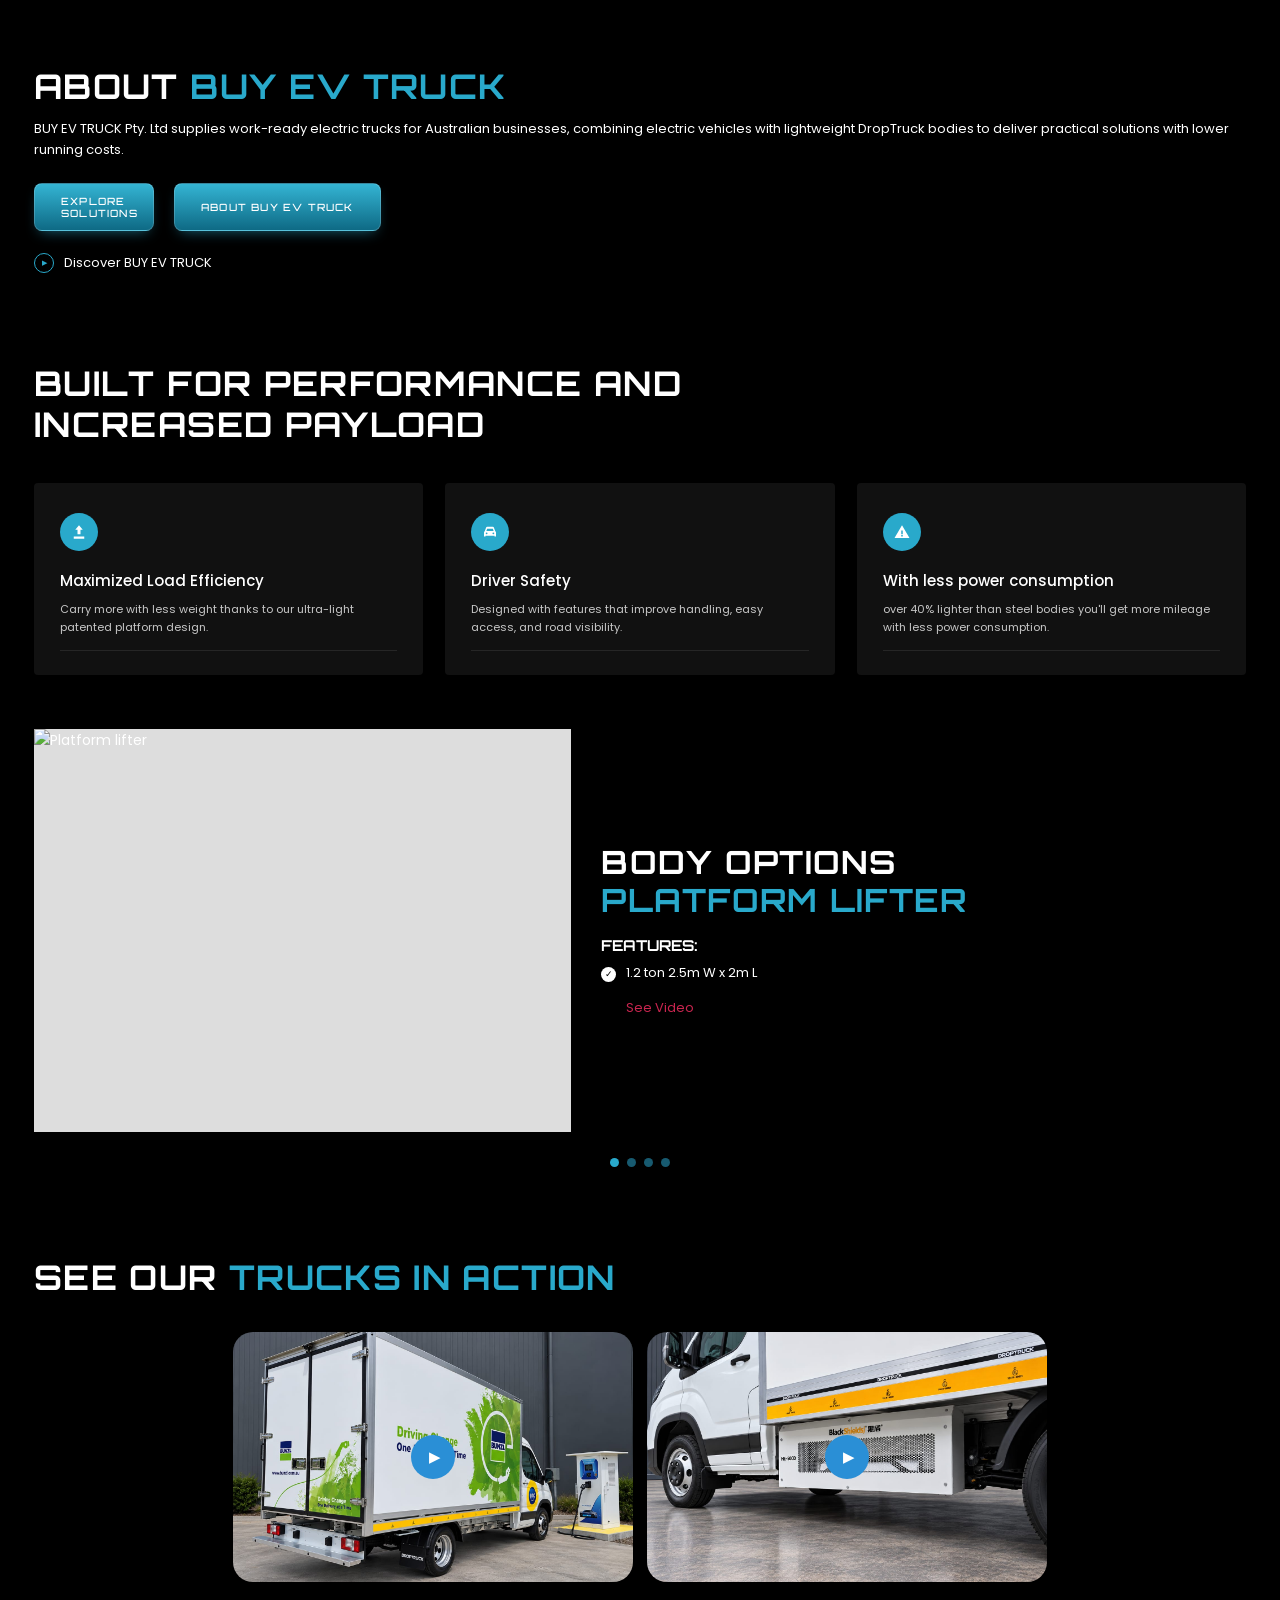
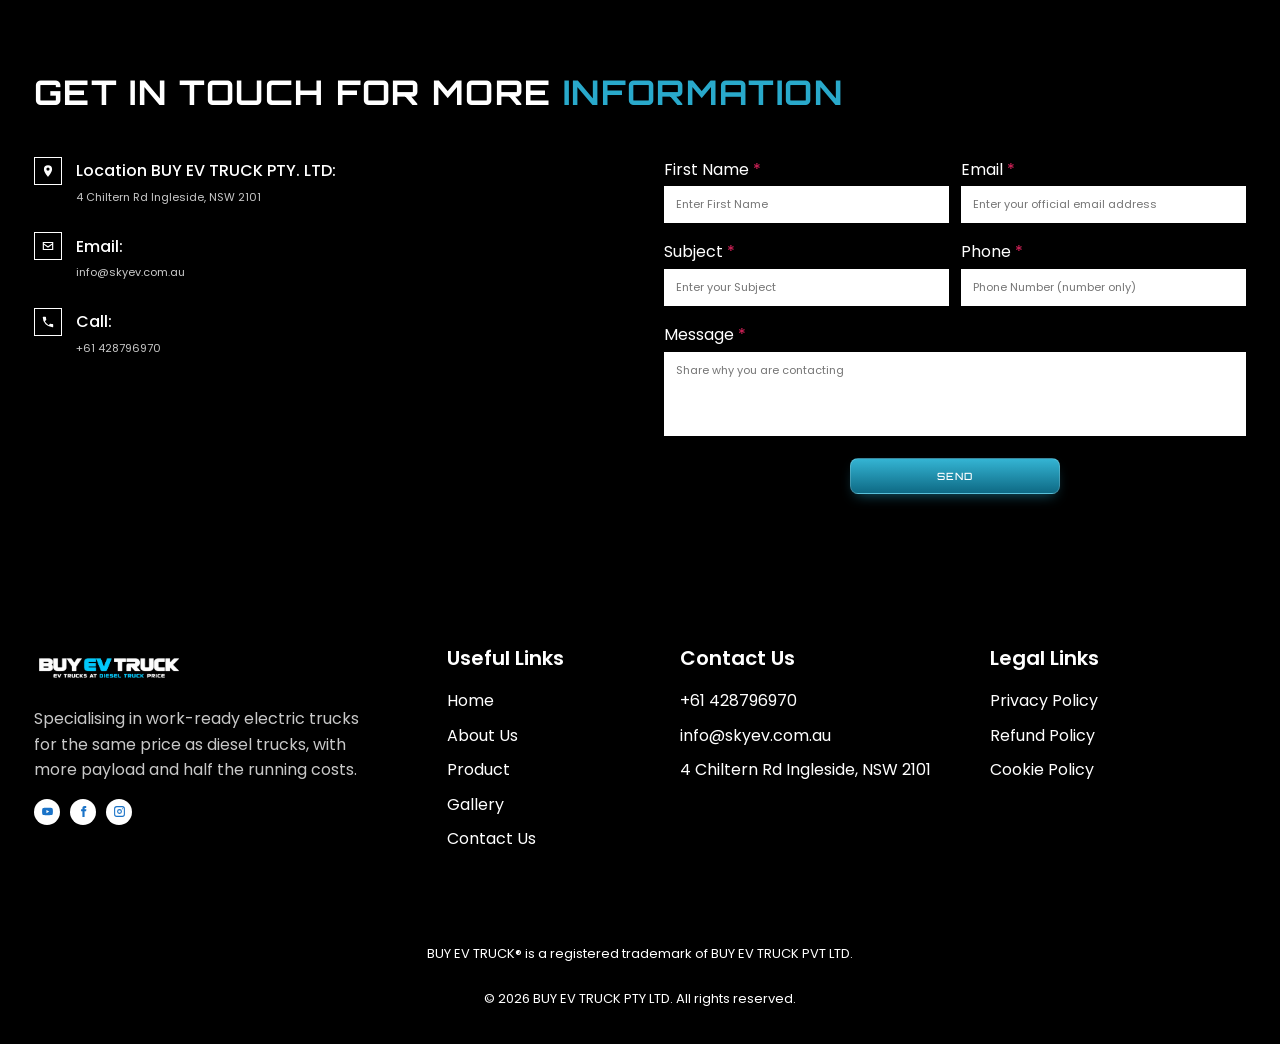
==== commit feefae06: "Update index.html" ====
--- a/index.html
+++ b/index.html
@@ -289,7 +289,7 @@
                     <path
                       d="M12 2a7 7 0 0 0-7 7c0 5 7 13 7 13s7-8 7-13a7 7 0 0 0-7-7zm0 9.5A2.5 2.5 0 1 1 12 6a2.5 2.5 0 0 1 0 5.500z"
                     /></svg></span
-                ><b>Location BUY EV TRUCK PTY. LTD</b>
+                ><b>Location BUY EV TRUCK PTY. LTD:</b>
                 <p>4 Chiltern Rd Ingleside, NSW 2101</p>
               </div>
               <div>
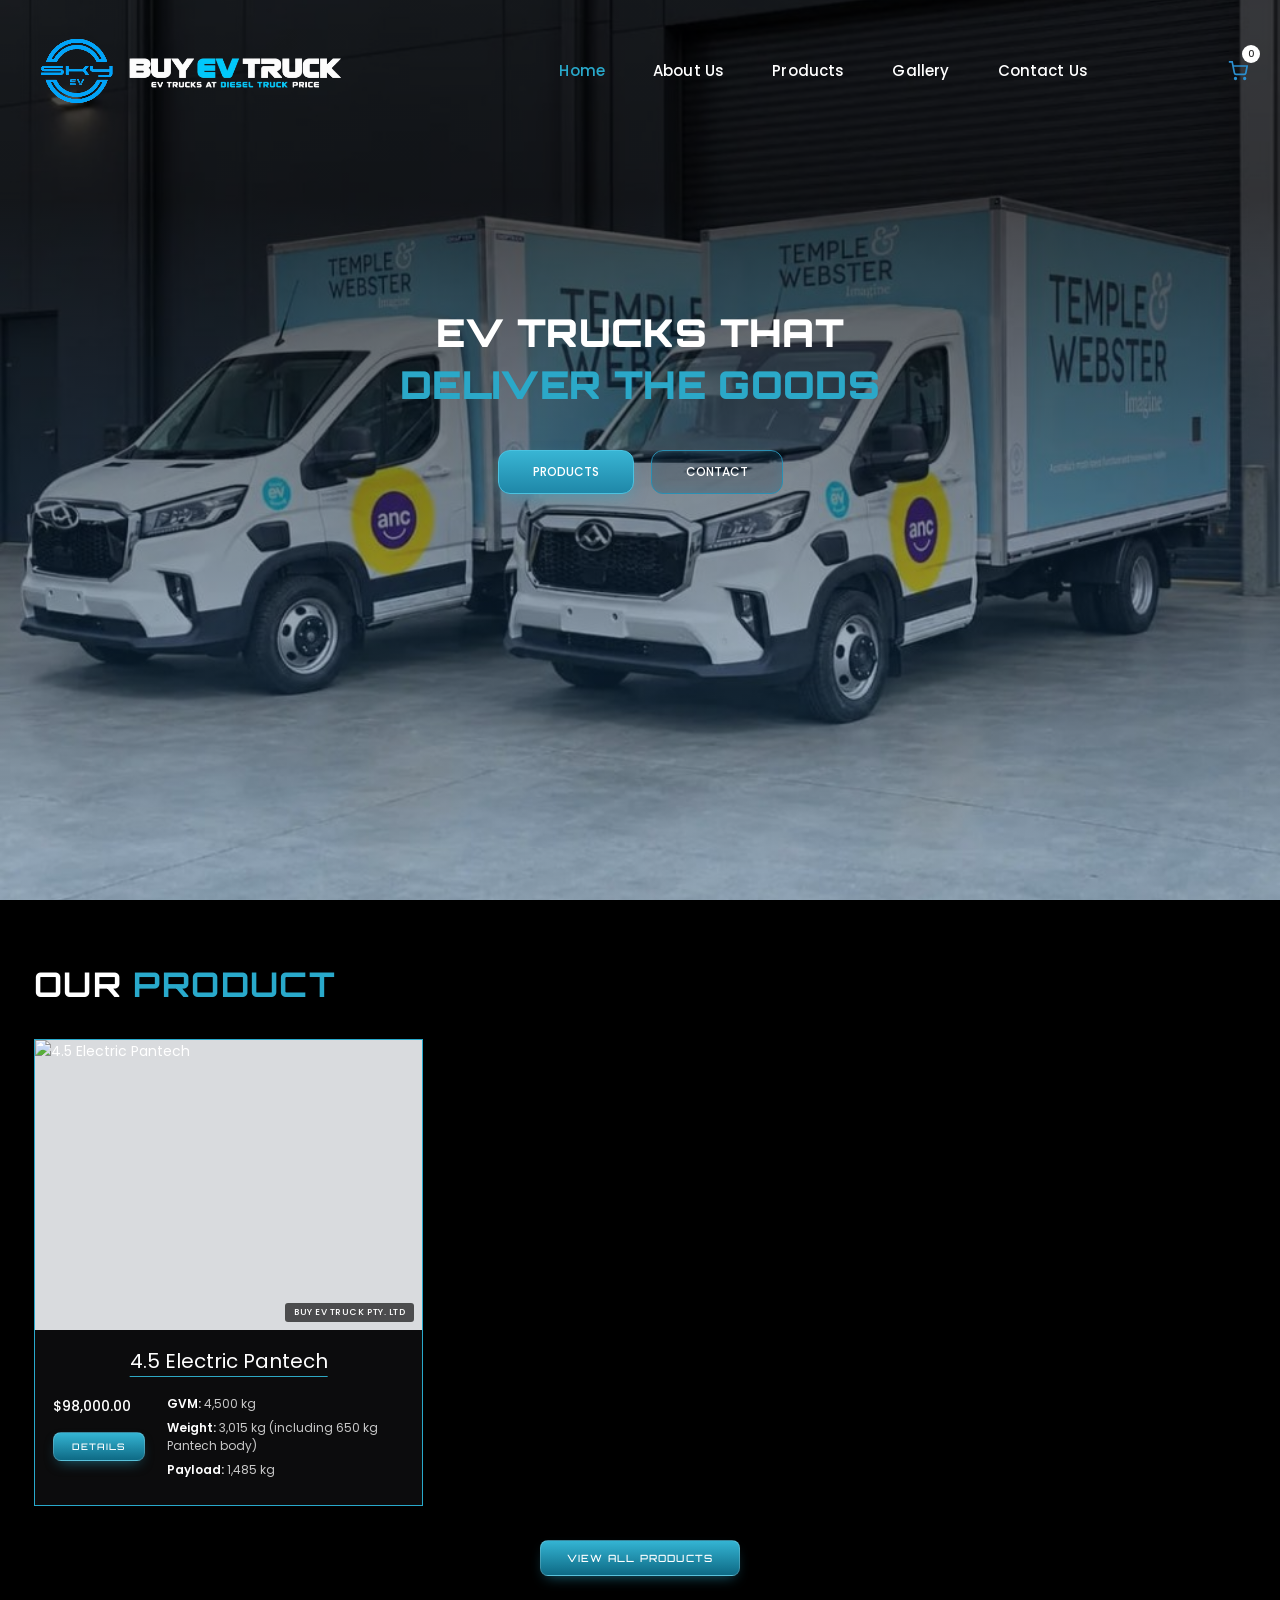
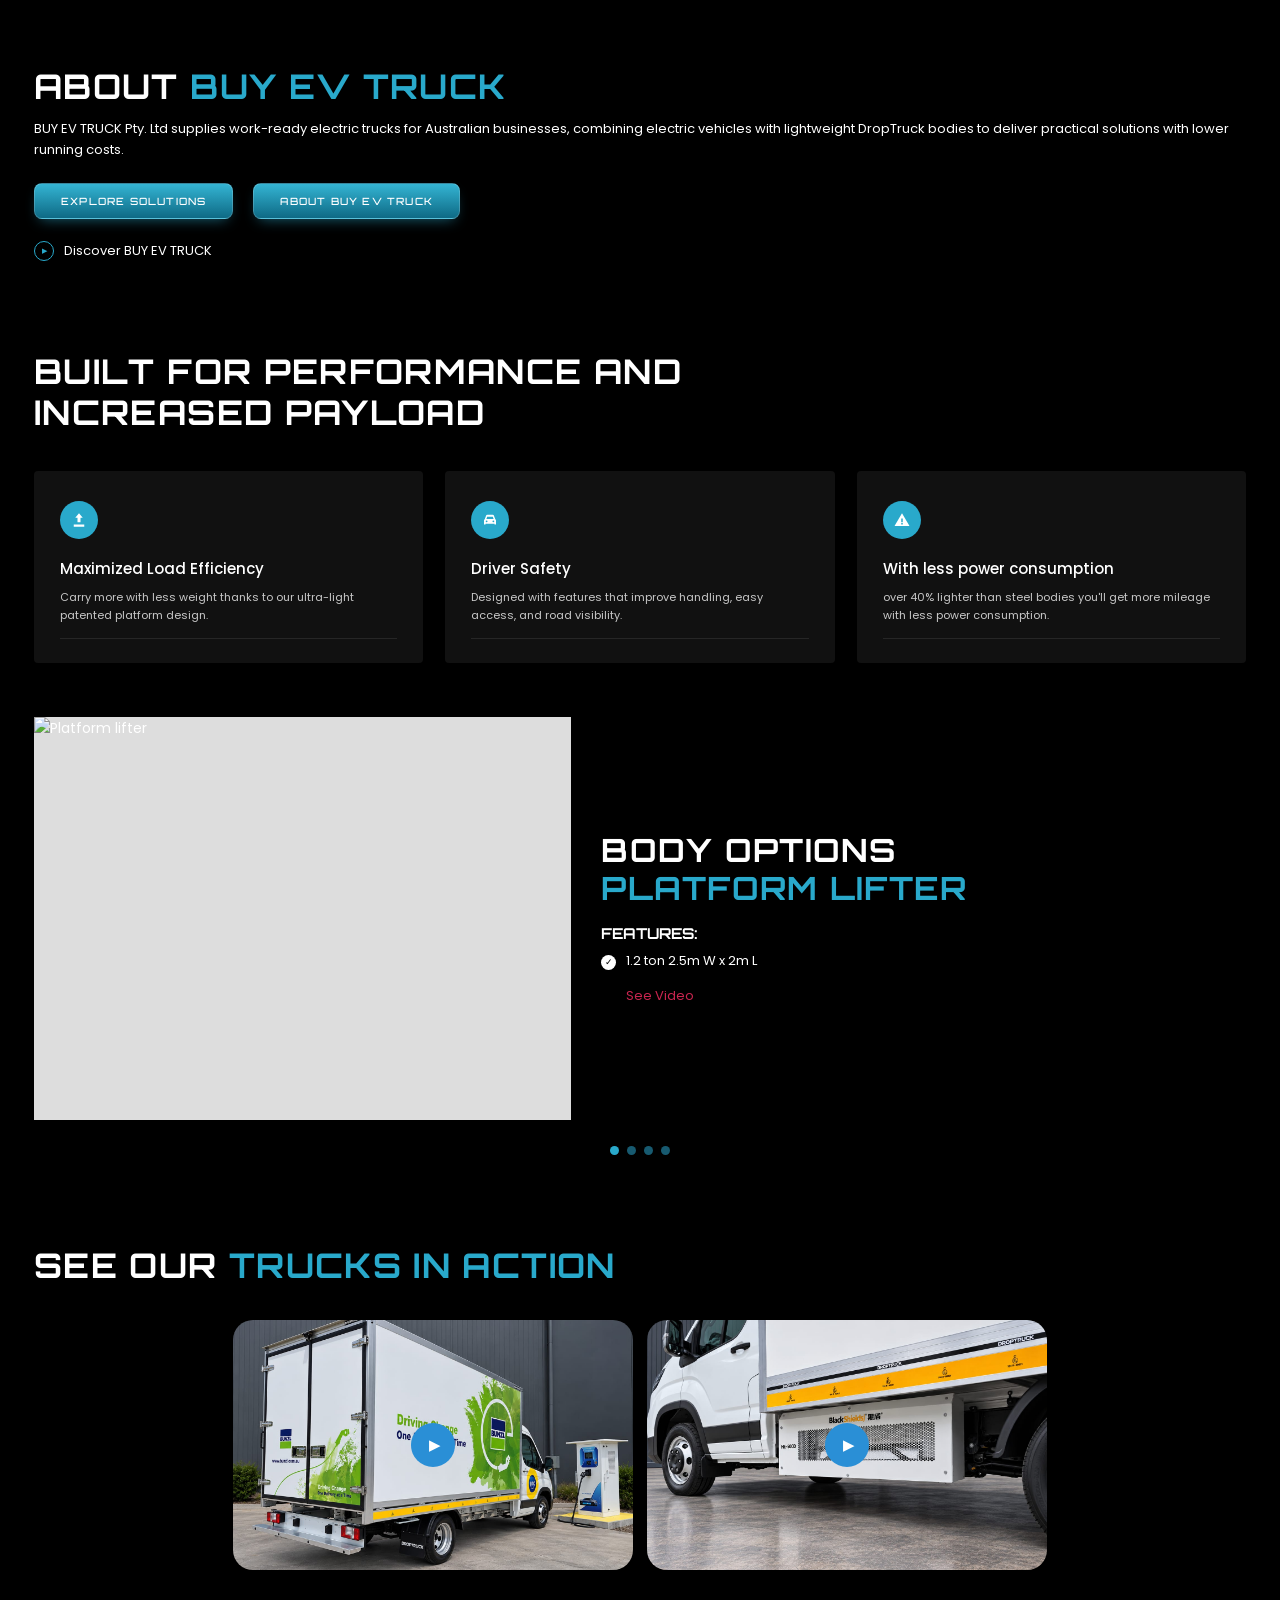
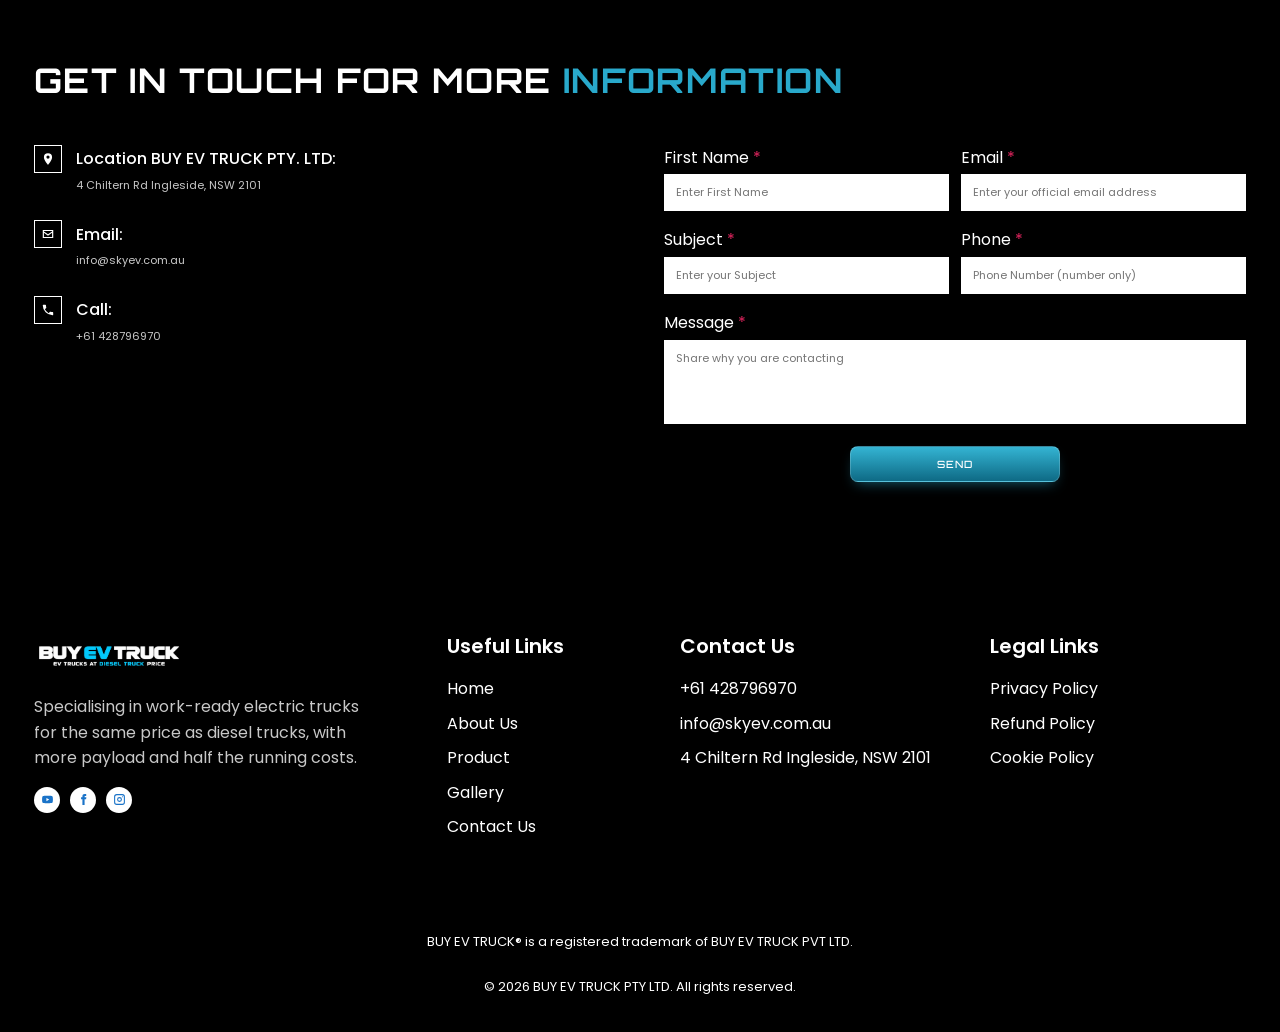
==== commit 28bb1ab9: "Update index.html" ====
--- a/index.html
+++ b/index.html
@@ -87,7 +87,7 @@
               BUY EV TRUCK Pty. Ltd supplies work-ready electric trucks for Australian businesses, combining electric vehicles with lightweight DropTruck bodies to deliver practical solutions with lower running costs.
             </p>
             <div style="display: flex; gap: 20px;">
-              <a class="btn" style="width: 120px;" href="products.html">Explore Solutions</a>
+              <a class="btn" href="products.html">Explore Solutions</a>
               <a class="btn" style="display: flex; align-items: center; justfy-content: center;" href="/about.html">About Buy Ev Truck</a>
             </div>
             <a
--- a/style.css
+++ b/style.css
@@ -1217,7 +1217,8 @@
   height: 80px;
 }
   .btn{
-    padding: 11px 6px;
-  }
-}
-
+    padding: 11px 6px !important;
+  }
+}
+.card .img{position:relative}
+.img-tag{position:absolute;right:8px;bottom:8px;z-index:2;background:rgba(0,0,0,.65);color:#fff;font:500 9px/1 'Poppins',sans-serif;letter-spacing:.06em;padding:5px 9px;border-radius:3px;pointer-events:none;backdrop-filter:blur(2px)}
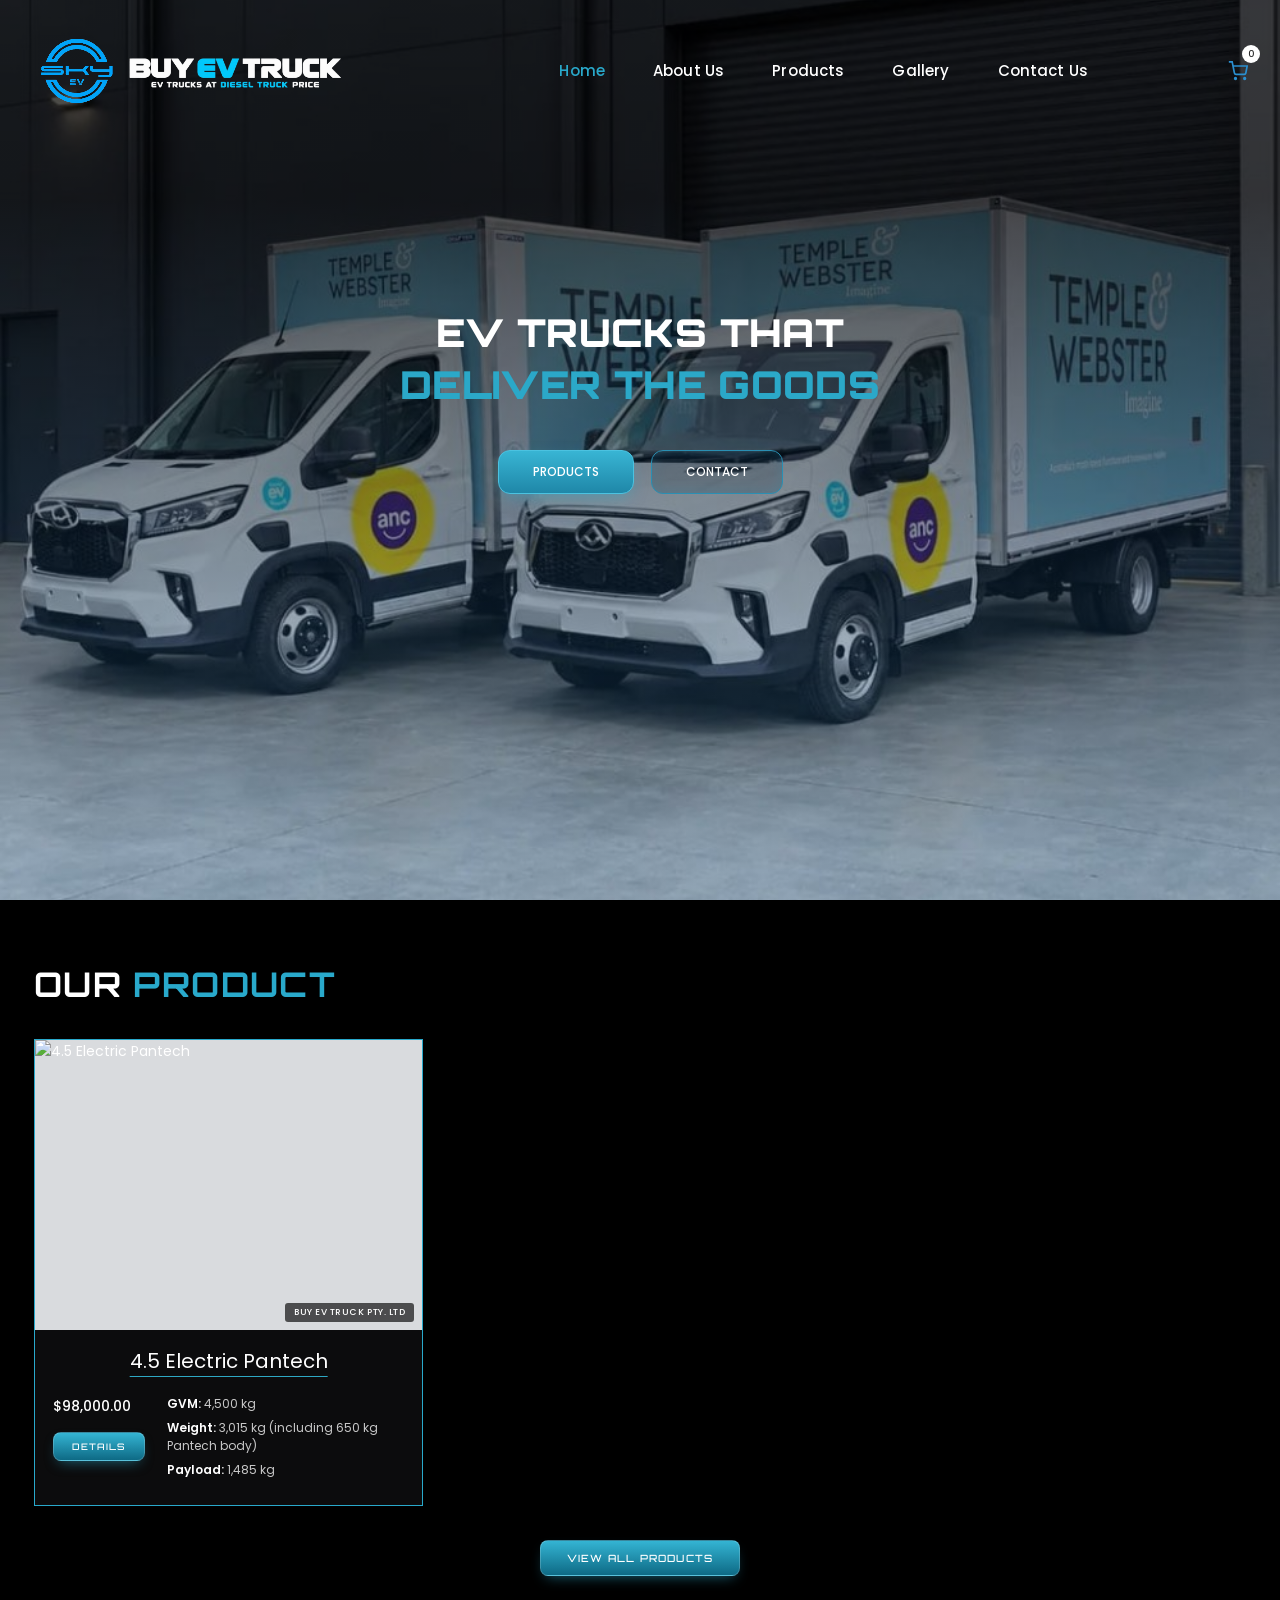
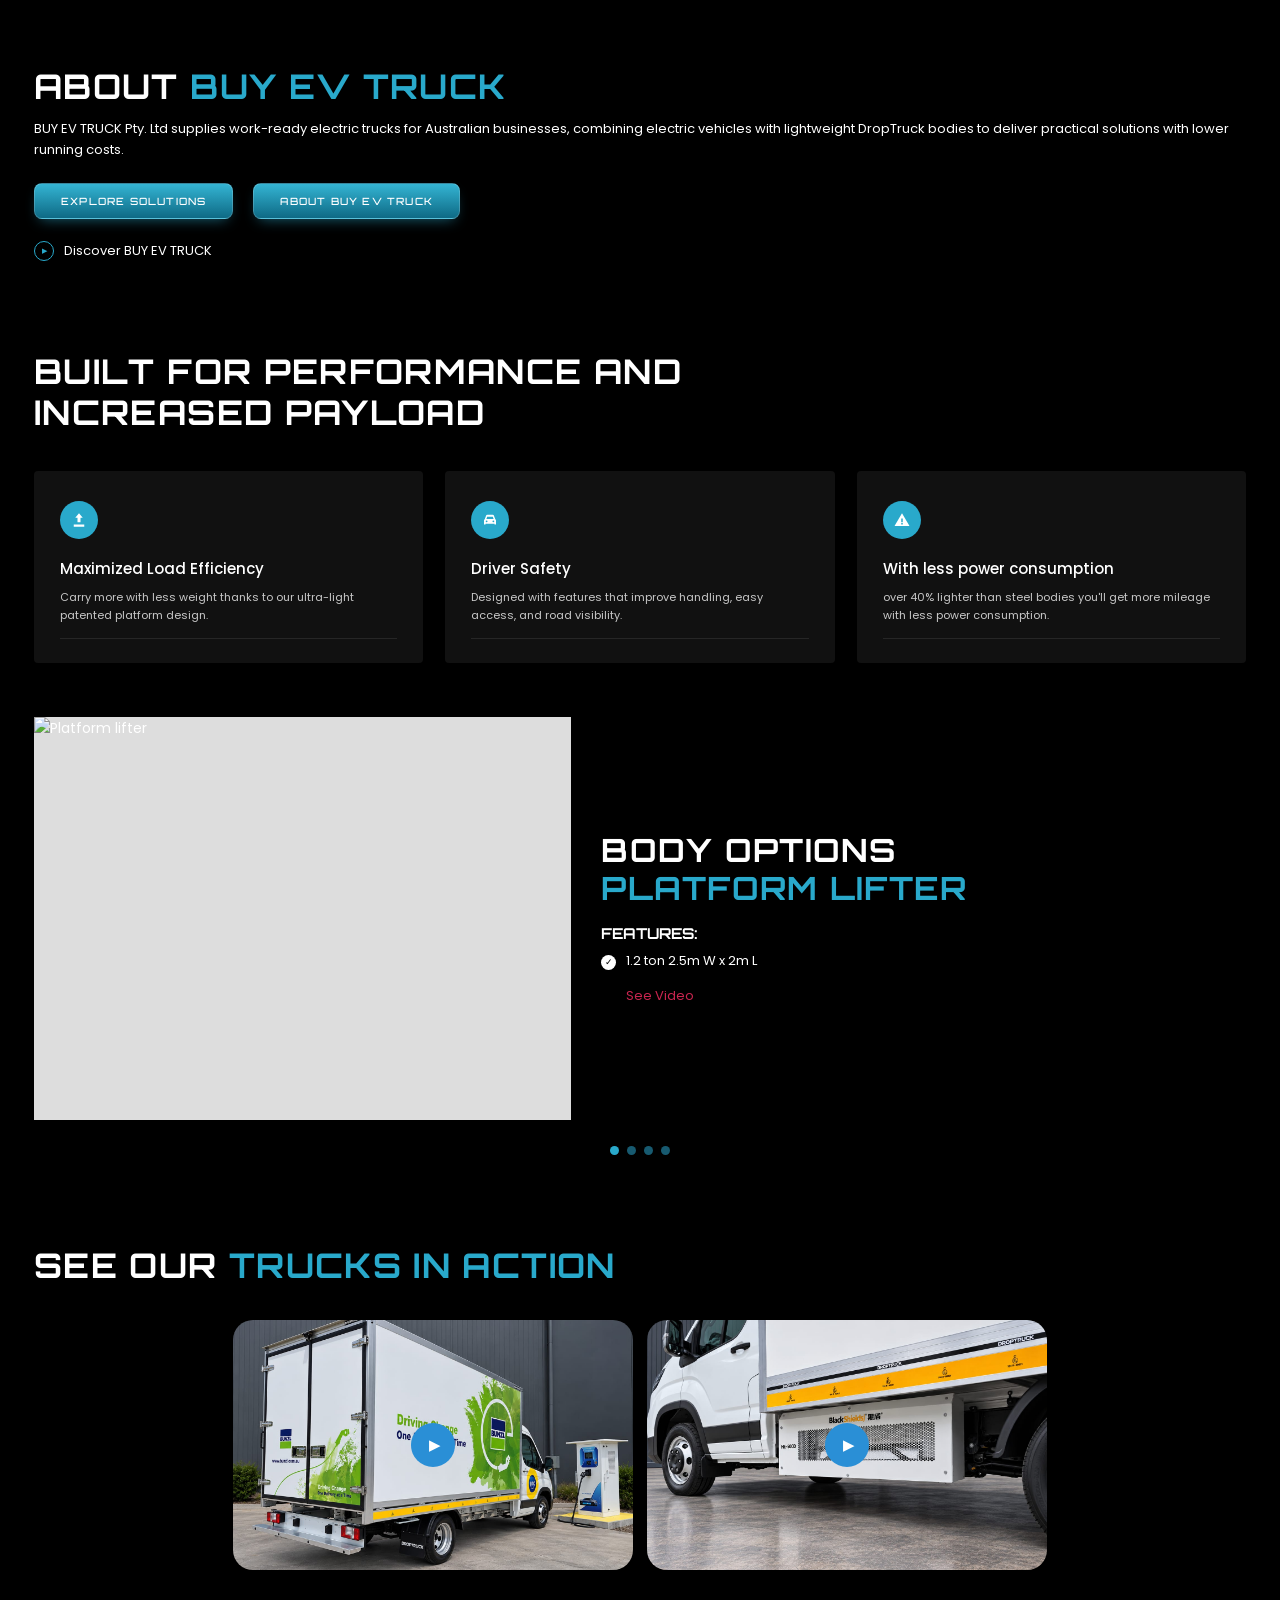
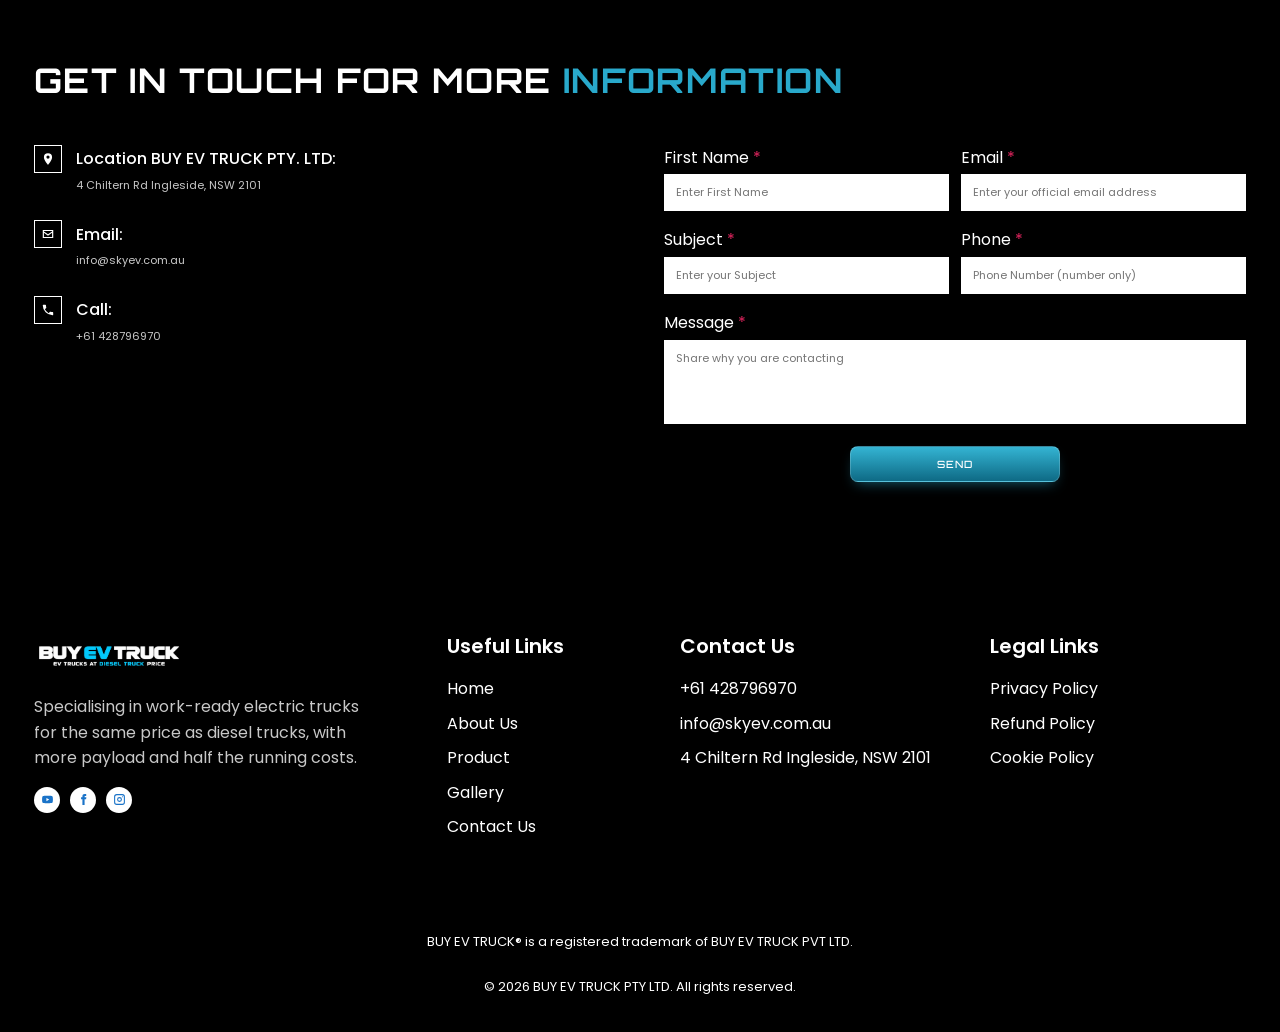
==== commit 93833c2b: "Update index.html" ====
--- a/index.html
+++ b/index.html
@@ -87,7 +87,7 @@
               BUY EV TRUCK Pty. Ltd supplies work-ready electric trucks for Australian businesses, combining electric vehicles with lightweight DropTruck bodies to deliver practical solutions with lower running costs.
             </p>
             <div style="display: flex; gap: 20px;">
-              <a class="btn" href="products.html">Explore Solutions</a>
+              <a class="btn explore" href="products.html">Explore Solutions</a>
               <a class="btn" style="display: flex; align-items: center; justfy-content: center;" href="/about.html">About Buy Ev Truck</a>
             </div>
             <a
--- a/style.css
+++ b/style.css
@@ -1220,5 +1220,11 @@
     padding: 11px 6px !important;
   }
 }
+
+@media (max-width: 396px){
+  .btn.explore{
+    width: 120px;
+  }
+}
 .card .img{position:relative}
 .img-tag{position:absolute;right:8px;bottom:8px;z-index:2;background:rgba(0,0,0,.65);color:#fff;font:500 9px/1 'Poppins',sans-serif;letter-spacing:.06em;padding:5px 9px;border-radius:3px;pointer-events:none;backdrop-filter:blur(2px)}
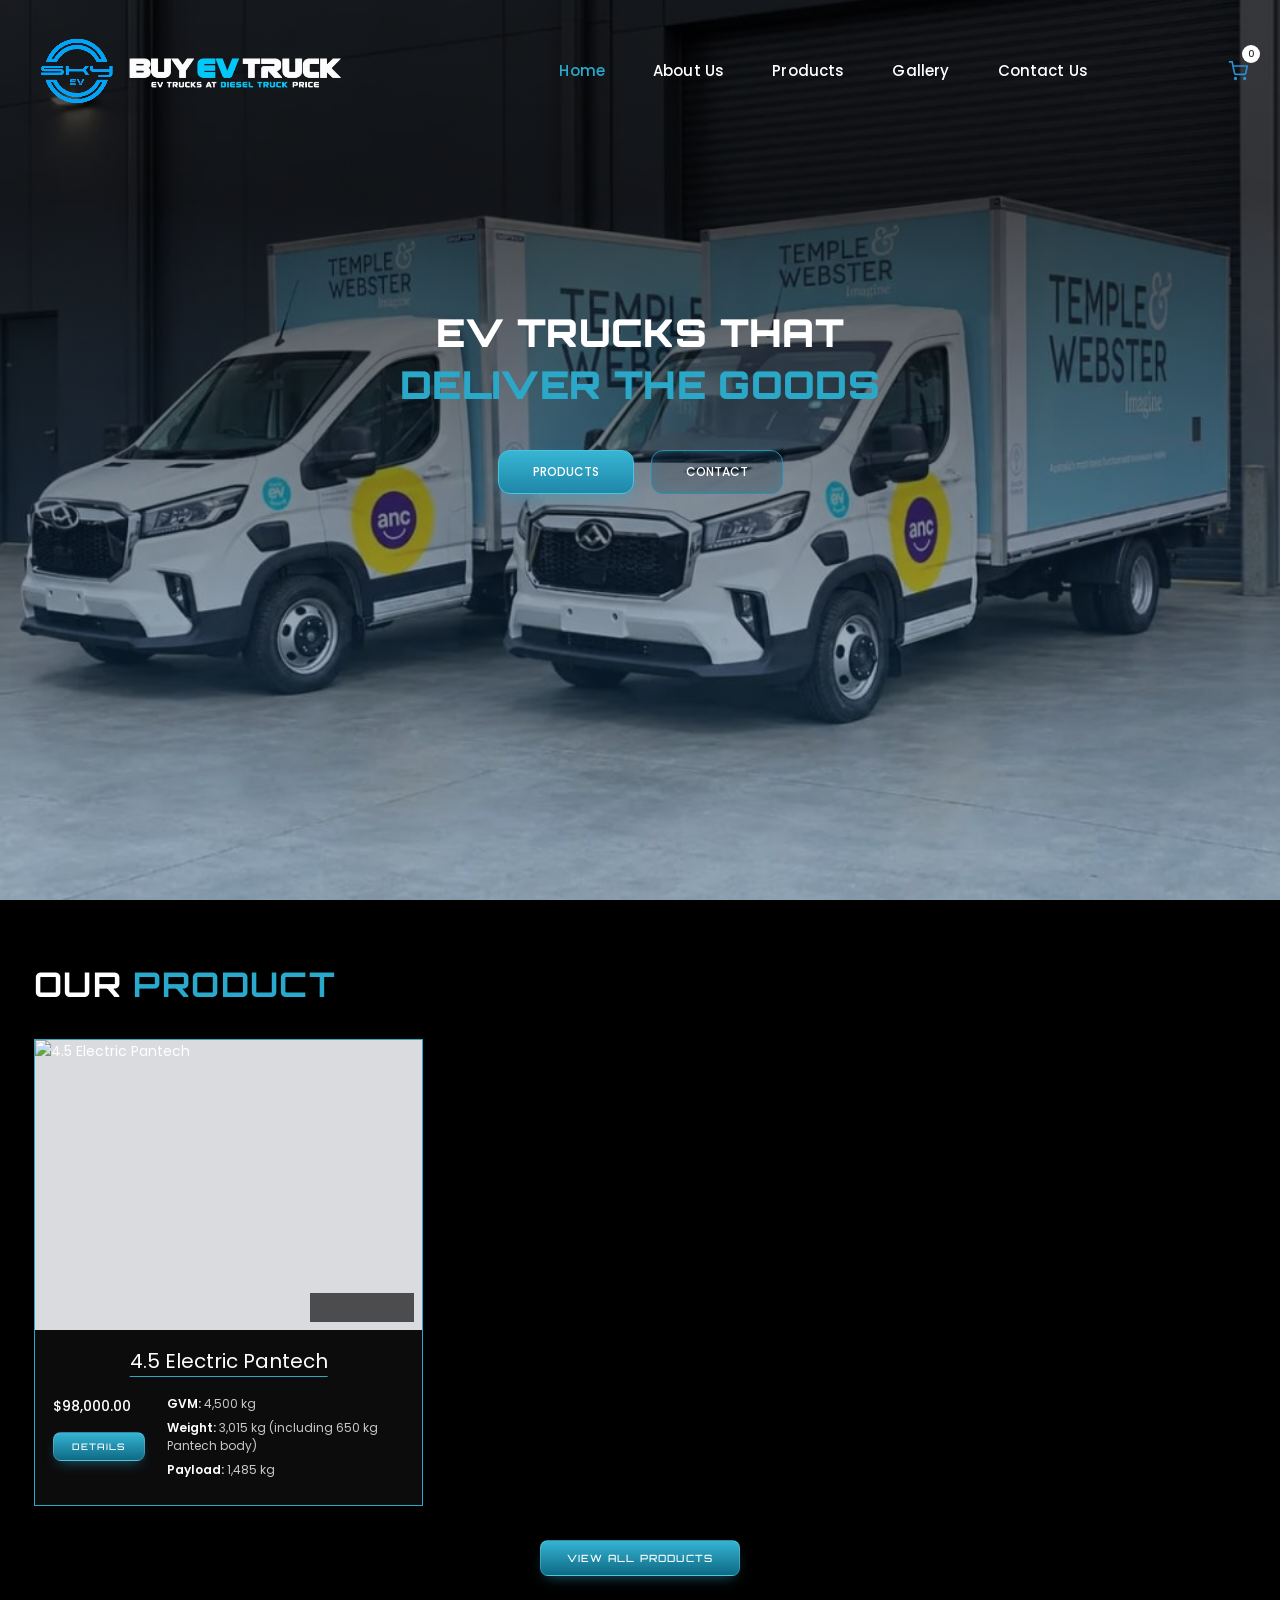
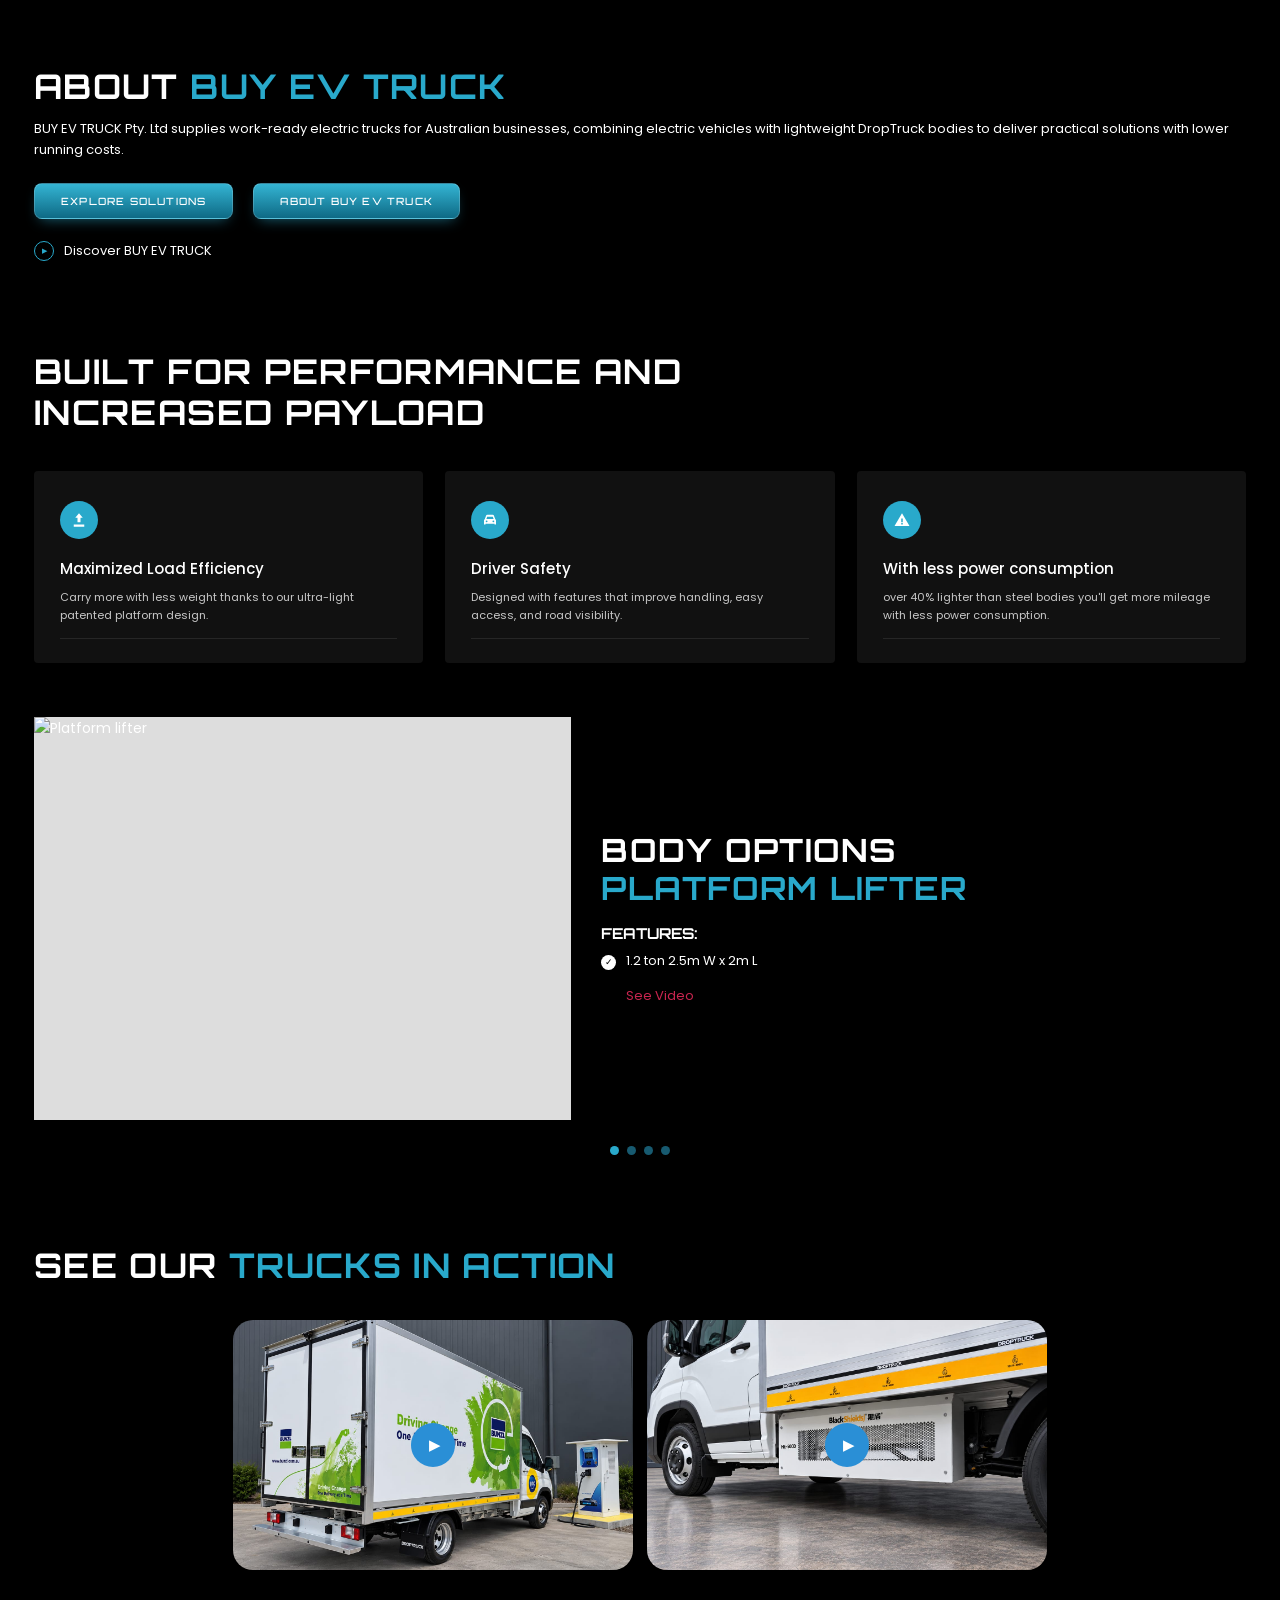
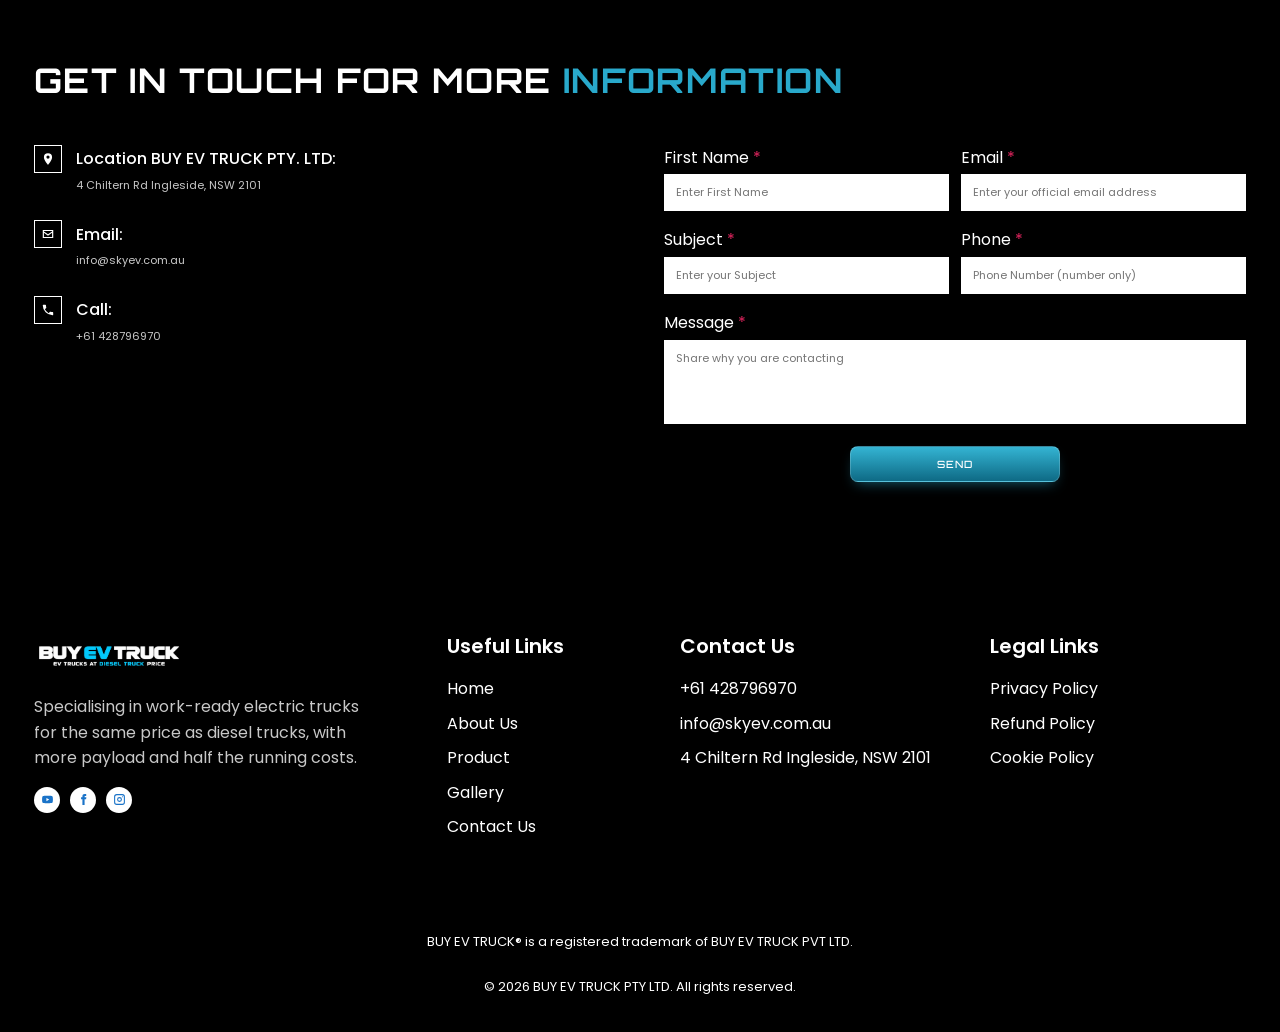
==== commit 6c1ccd4c: "Update index.html" ====
--- a/index.html
+++ b/index.html
@@ -3,7 +3,11 @@
   <head>
     <meta charset="UTF-8" />
     <meta name="viewport" content="width=device-width, initial-scale=1" />
-    <title>Home | BUY EV TRUCK</title>
+     <title>Buy EV Truck Australia | Work-Ready Starts from $79,000 + GST | More Payload | Home</title>
+    <meta 
+        name="description" 
+        content="Buy EV Truck in Australia starts from $79,000 + GST. Work-ready electric trucks with more payload, lower maintenance and a lower price than comparable diesel trucks."
+    >
     <link rel="preconnect" href="https://fonts.googleapis.com" />
     <link
       href="https://fonts.googleapis.com/css2?family=Orbitron:wght@500;700;900&family=Poppins:wght@300;400;500;600&display=swap"
--- a/style.css
+++ b/style.css
@@ -1226,5 +1226,25 @@
     width: 120px;
   }
 }
-.card .img{position:relative}
-.img-tag{position:absolute;right:8px;bottom:8px;z-index:2;background:rgba(0,0,0,.65);color:#fff;font:500 9px/1 'Poppins',sans-serif;letter-spacing:.06em;padding:5px 9px;border-radius:3px;pointer-events:none;backdrop-filter:blur(2px)}
+
+
+
+.card .img {
+  position: relative;
+}
+.img-tag {
+  position: absolute;
+  right: 8px;
+  bottom: 8px;
+  z-index: 2;
+  background: rgba(0, 0, 0, 0.65);
+  font:
+    500 9px/1 "Poppins",
+    sans-serif;
+  letter-spacing: 0.06em;
+  padding: 2px;
+  border-radius: 3px;
+  pointer-events: none;
+  backdrop-filter: blur(2px);
+  height: 29px;
+}
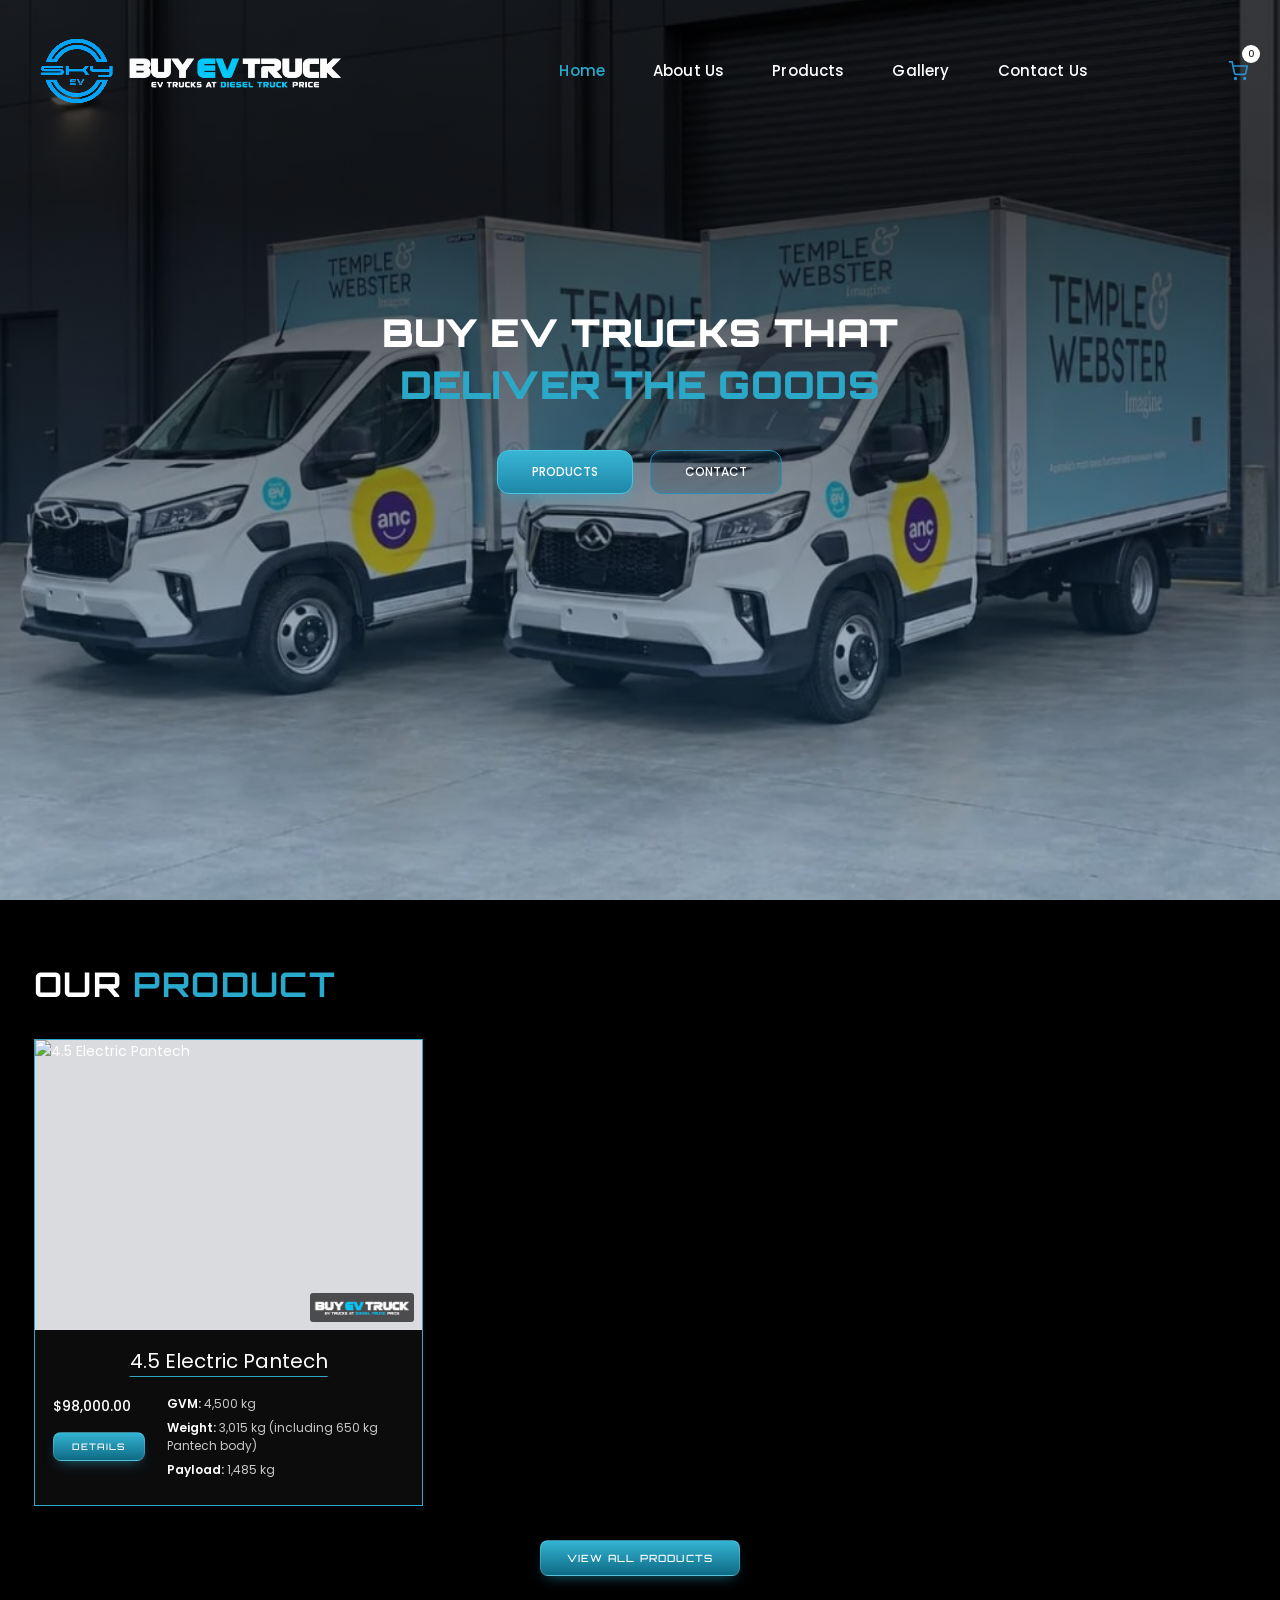
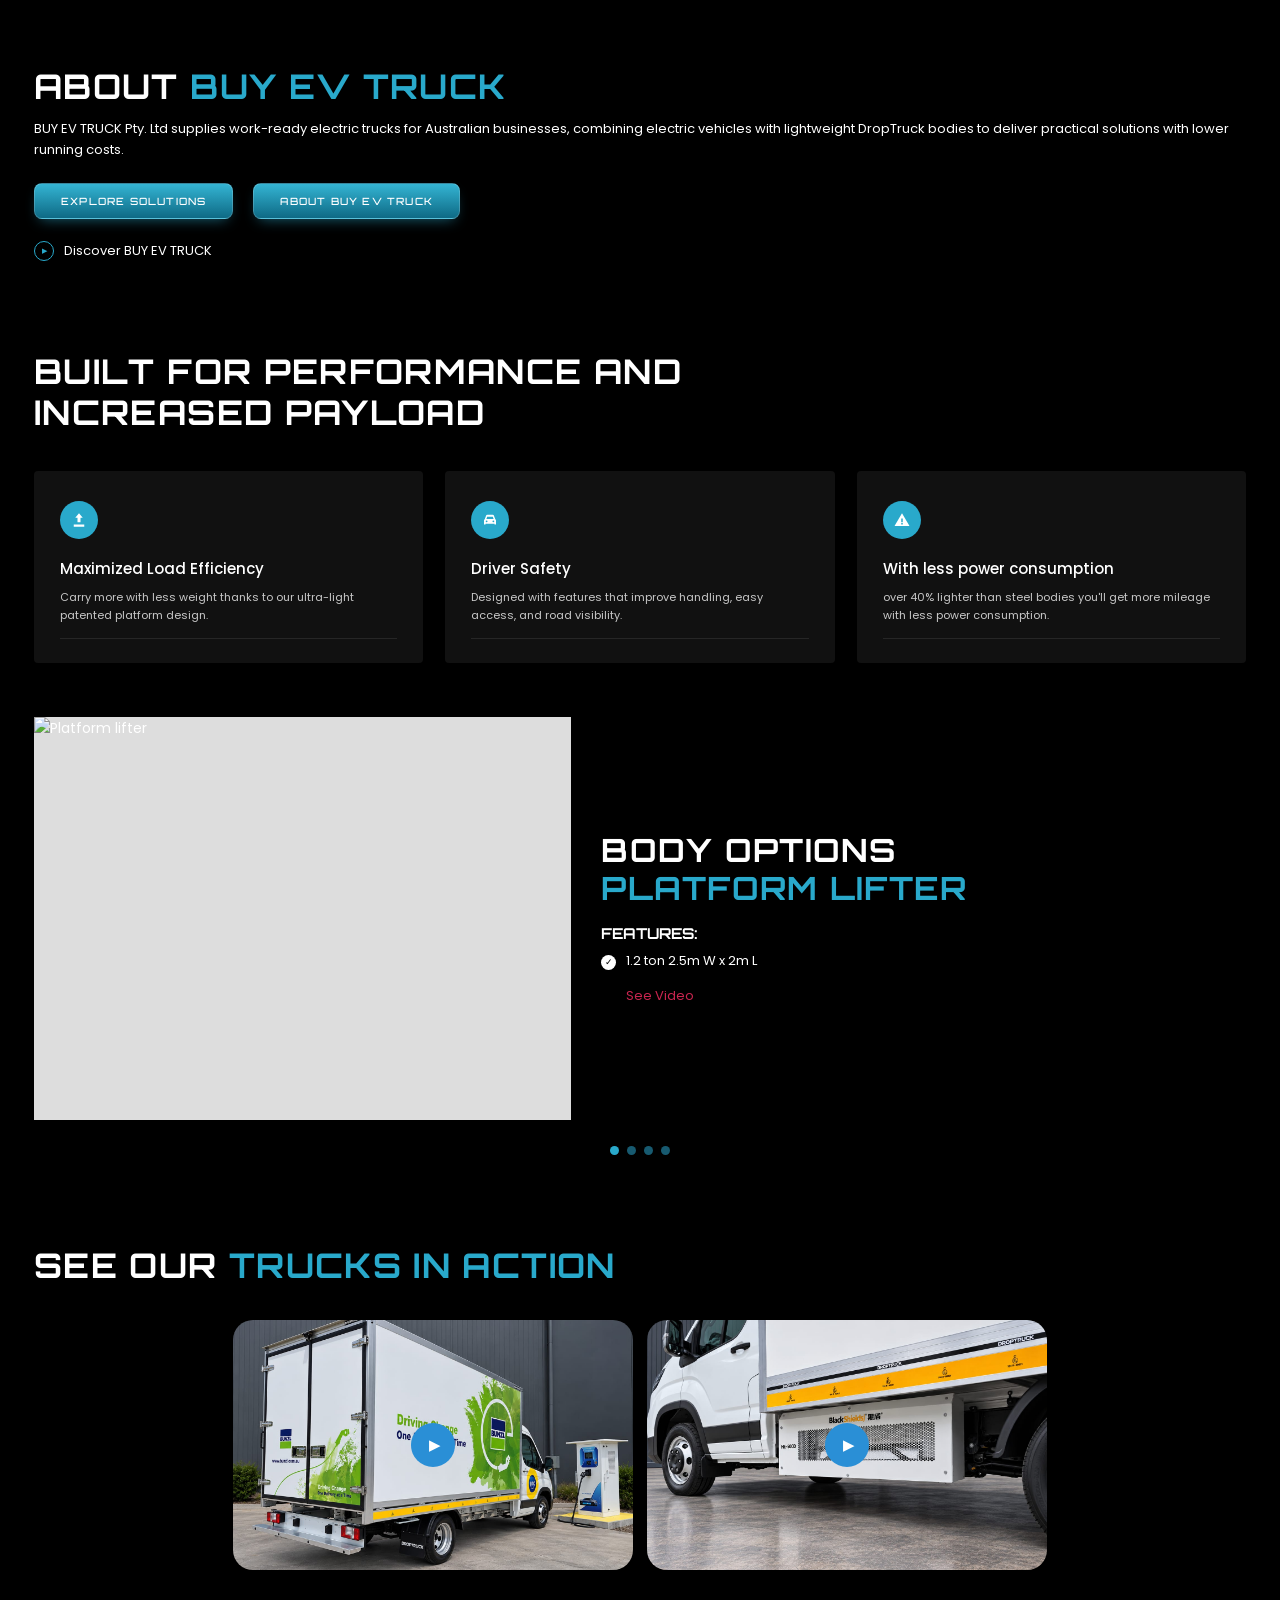
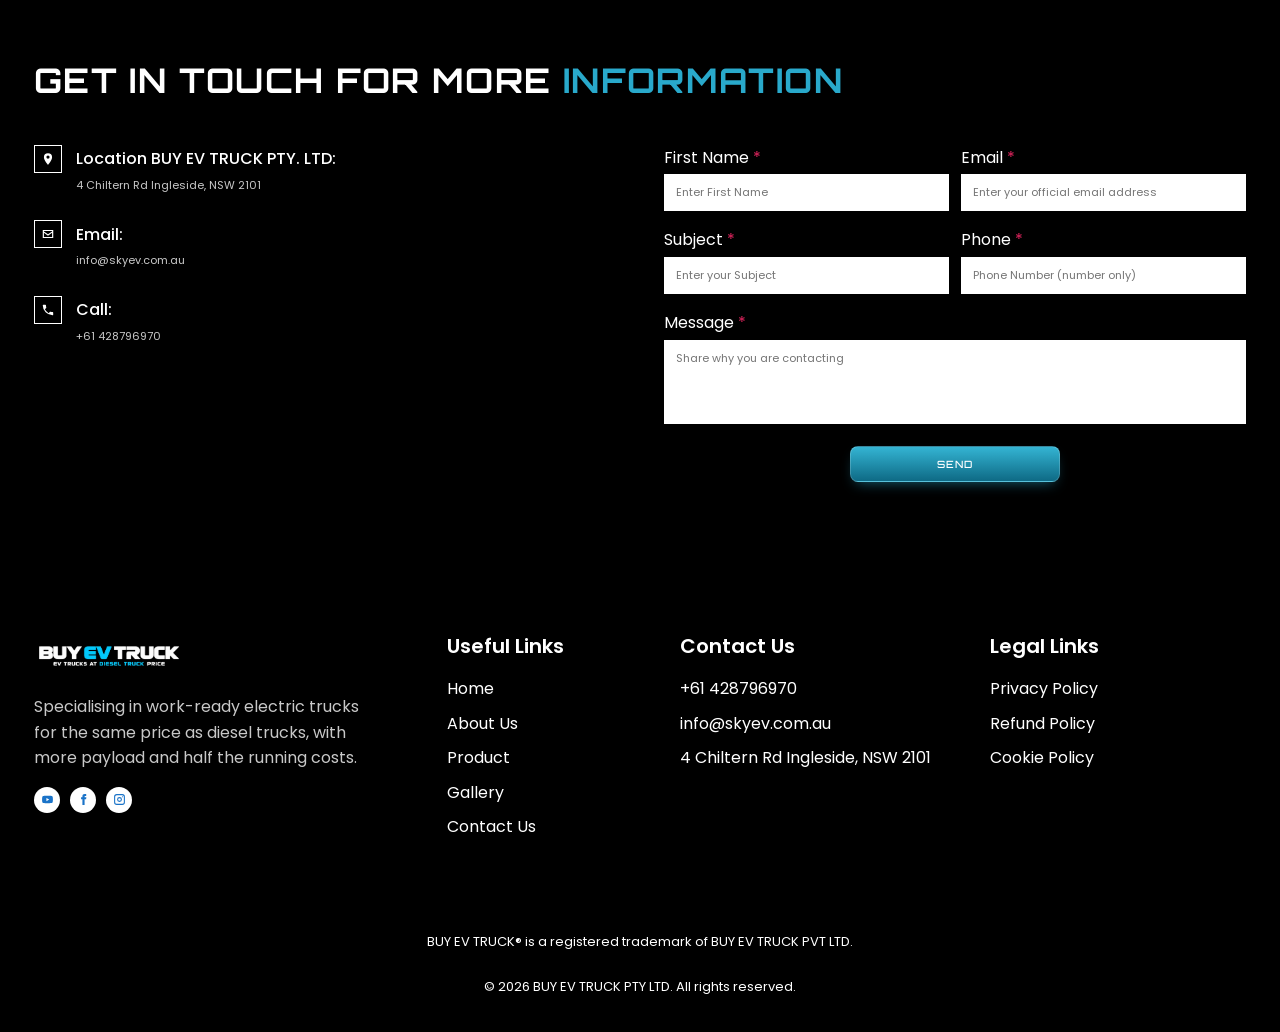
==== commit 7d601743: "Update index.html" ====
--- a/index.html
+++ b/index.html
@@ -65,7 +65,7 @@
     <main id="top">
       <div class="hero">
         <div class="wrap">
-          <h1>EV Trucks That <span>Deliver The Goods</span></h1>
+          <h1>BUY EV Trucks That <span>Deliver The Goods</span></h1>
           <div class="hero-btns">
             <a class="hb fill" href="#products">Products</a
             ><a class="hb ghost" href="#contact">Contact</a>
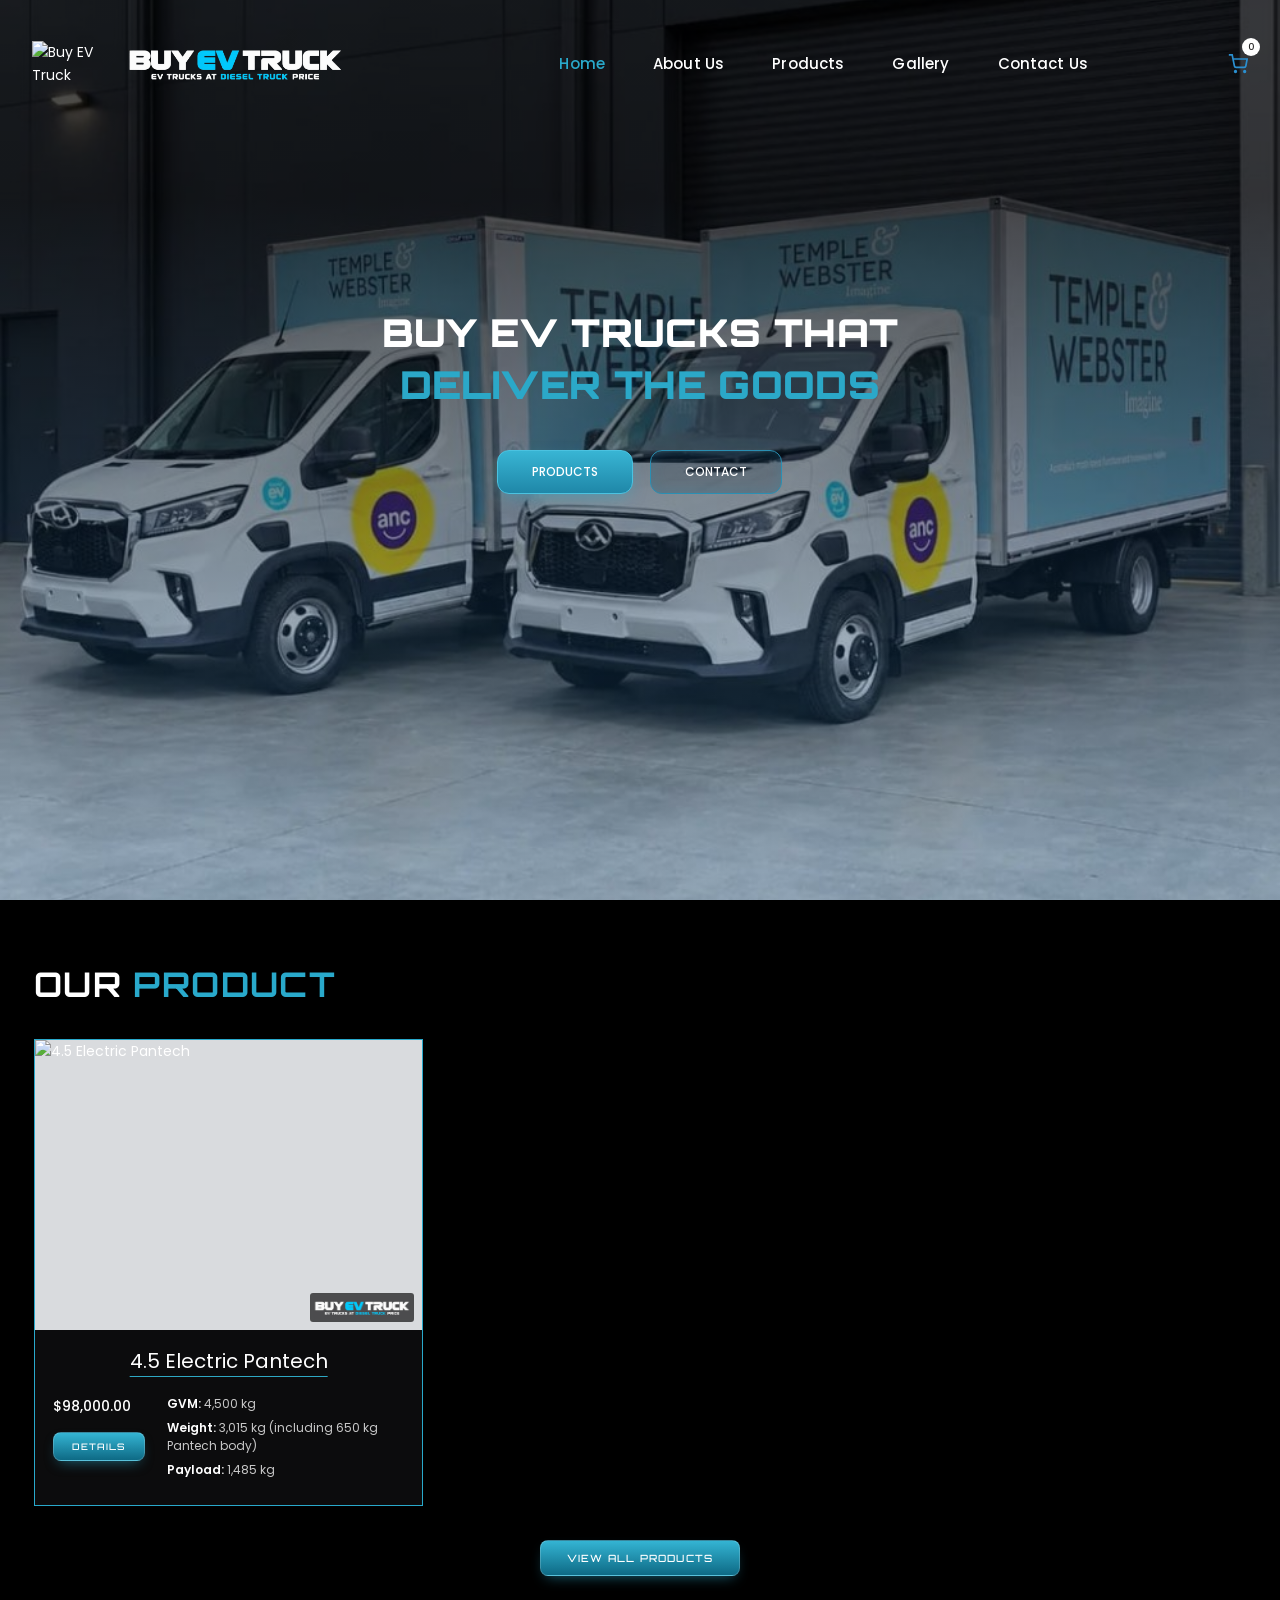
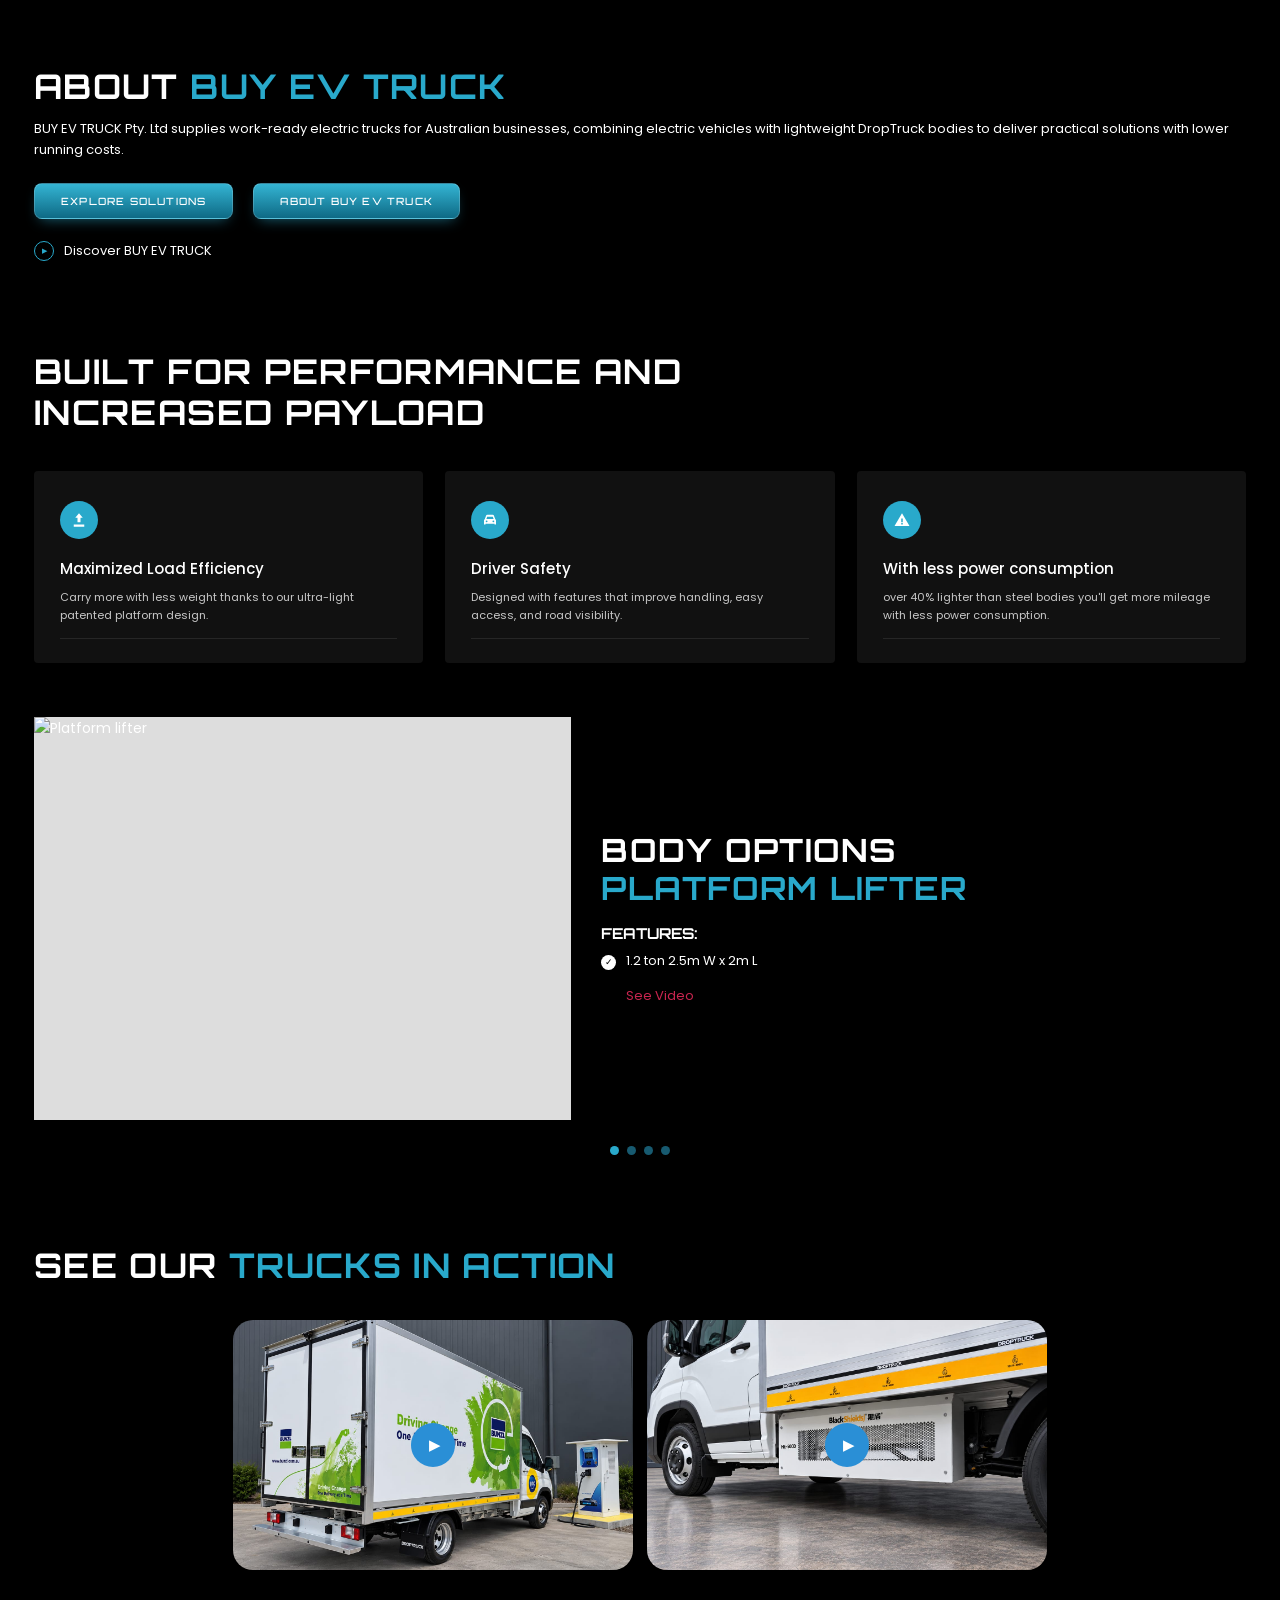
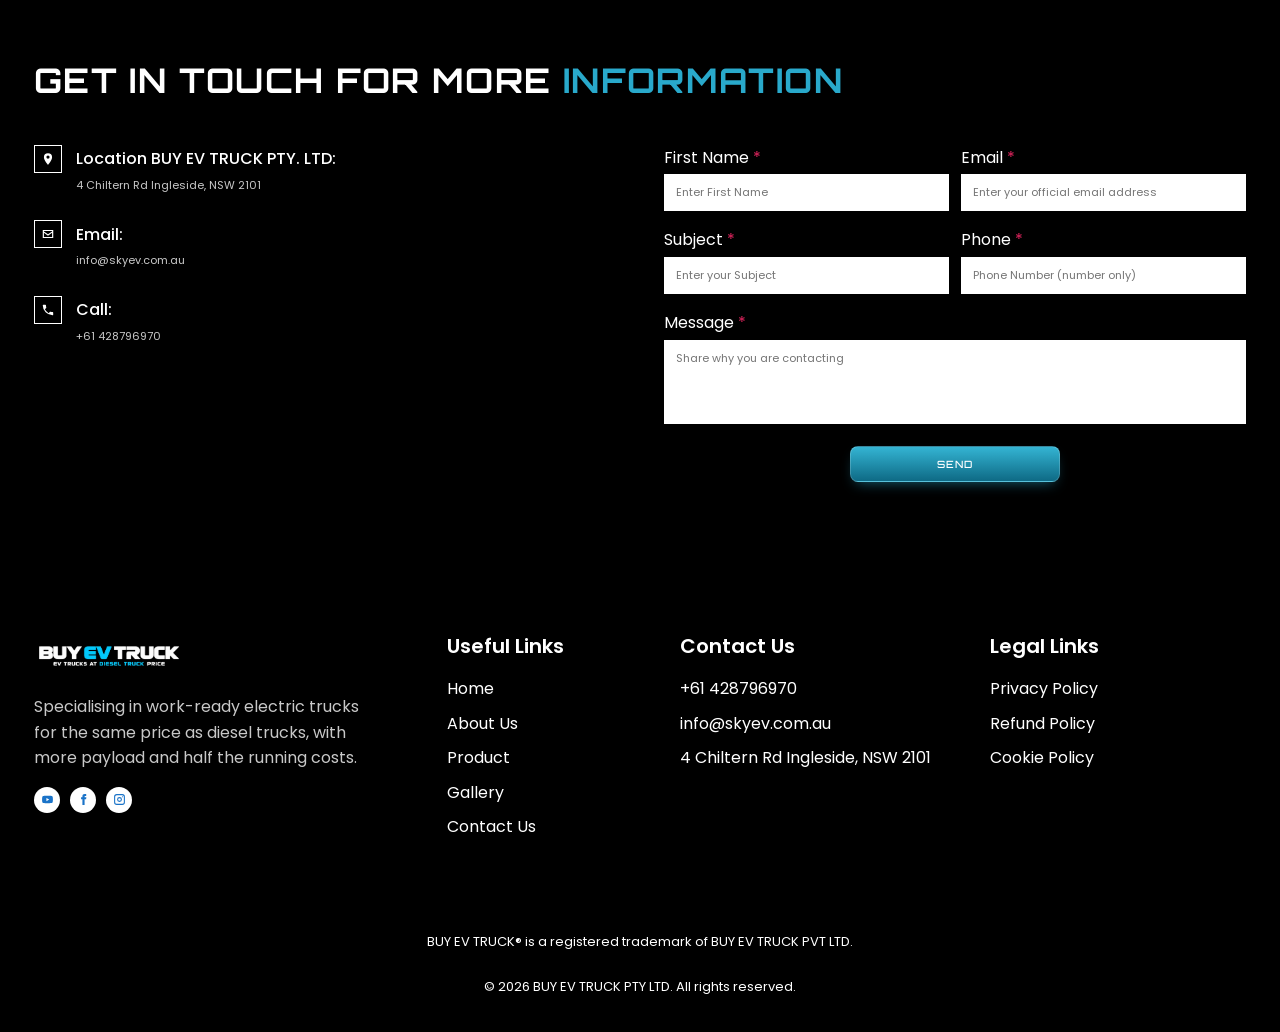
==== commit 70460813: "Update index.html" ====
--- a/index.html
+++ b/index.html
@@ -26,9 +26,7 @@
     <header id="hd">
       <div class="hwrap">
         <a class="logoGrid" href="/">
-          <video loop autoplay muted playsinline>
-            <source src="/images/newLogo.webm">
-          </video>
+          <img src="/images/newLogo_no_white_background.apng" alt="Buy EV Truck" style="width: 90px; height: auto;">
         </a>
         <a class="logo" href="/"><img src="/images/logo.png" alt="Buy Ev Truck Logo" /></a>
         <button class="burger" id="bg" aria-label="Menu">☰</button>
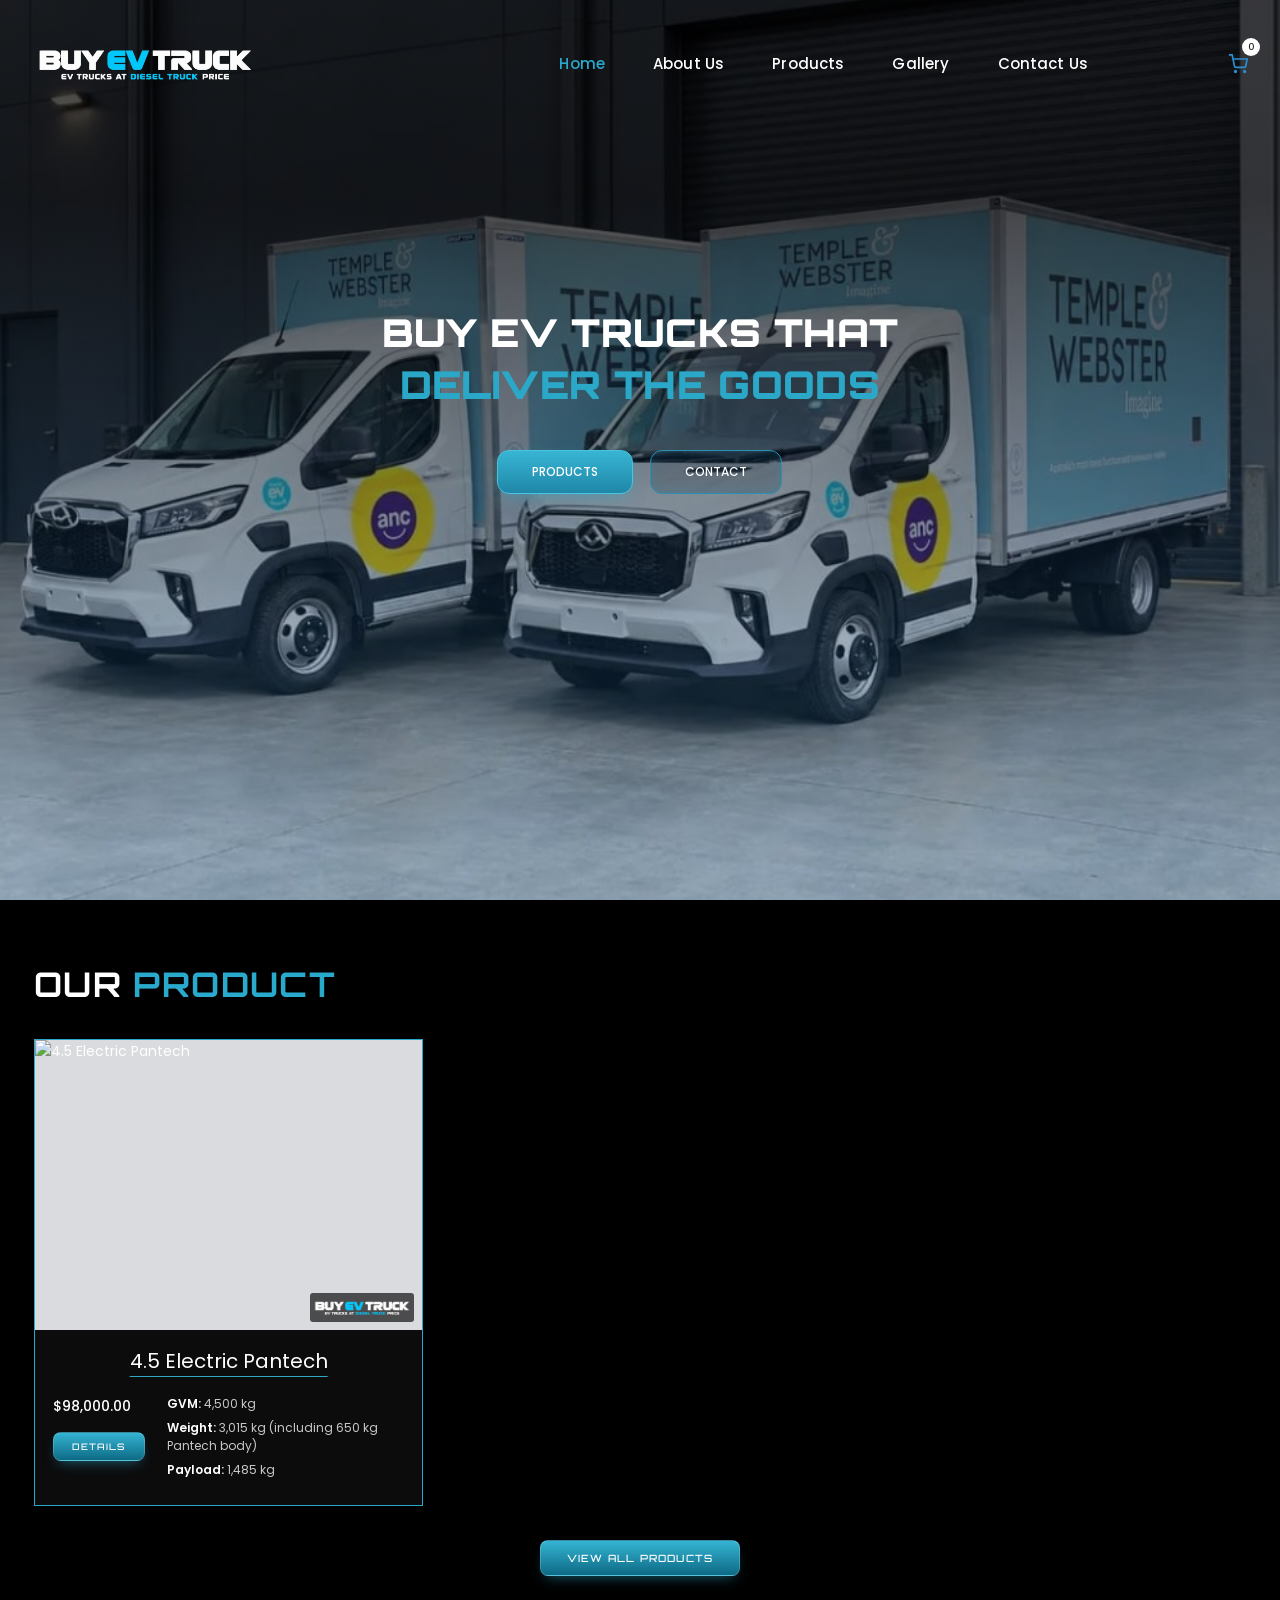
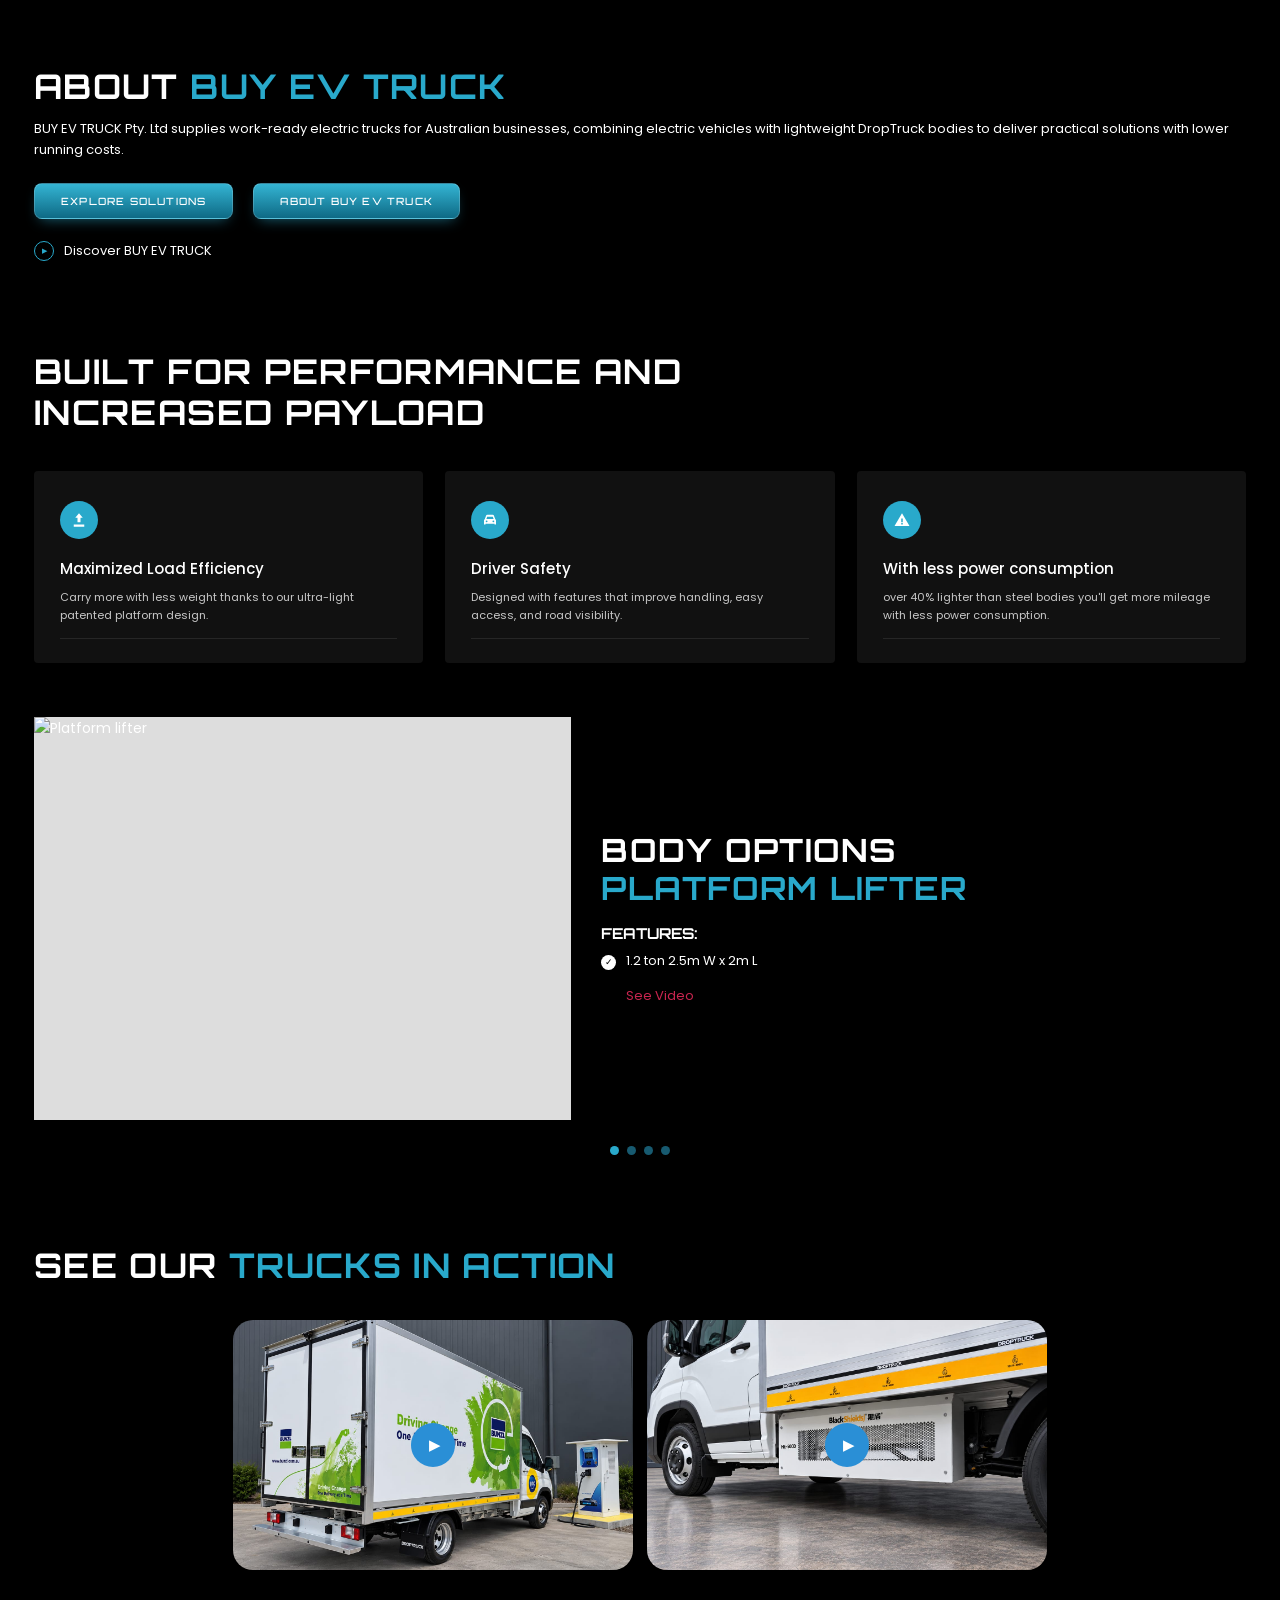
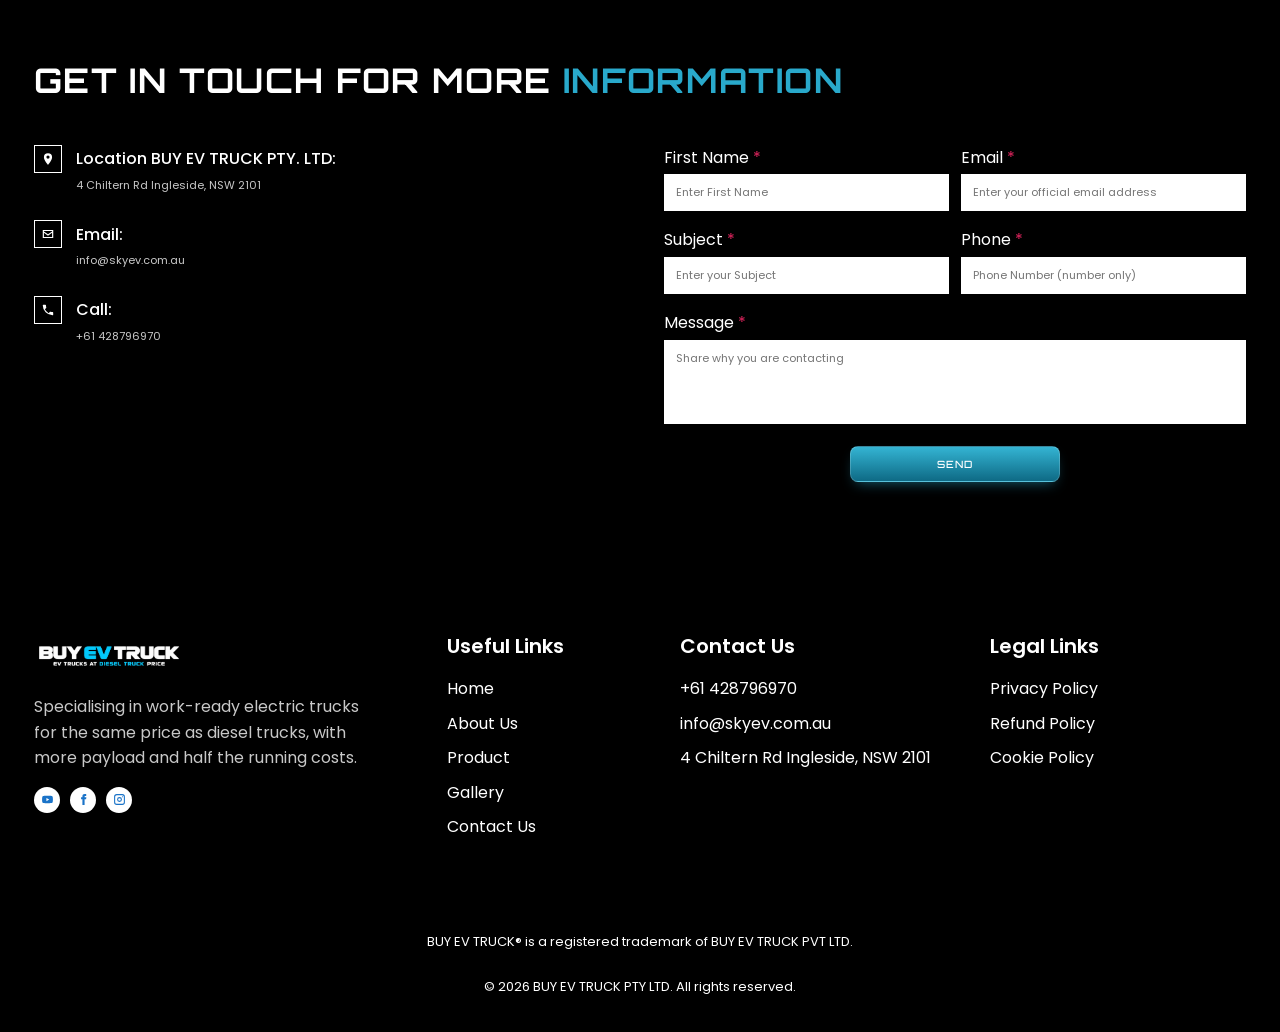
==== commit 309d94ac: "Update index.html" ====
--- a/index.html
+++ b/index.html
@@ -25,9 +25,9 @@
   <body>
     <header id="hd">
       <div class="hwrap">
-        <a class="logoGrid" href="/">
+        <!-- <a class="logoGrid" href="/">
           <img src="/images/newLogo_no_white_background.apng" alt="Buy EV Truck" style="width: 90px; height: auto;">
-        </a>
+        </a> -->
         <a class="logo" href="/"><img src="/images/logo.png" alt="Buy Ev Truck Logo" /></a>
         <button class="burger" id="bg" aria-label="Menu">☰</button>
         <nav id="nv">
--- a/style.css
+++ b/style.css
@@ -201,6 +201,15 @@
   display: block;
   color: #2ba8c8;
 }
+@media screen and (max-width: 540px) {
+  
+.hero h1 span {
+  display: inline-block;
+}
+.hero h1 {
+ font-size: 22px;
+}
+}
 .hero-btns {
   margin-top: 40px;
   display: inline-flex;
